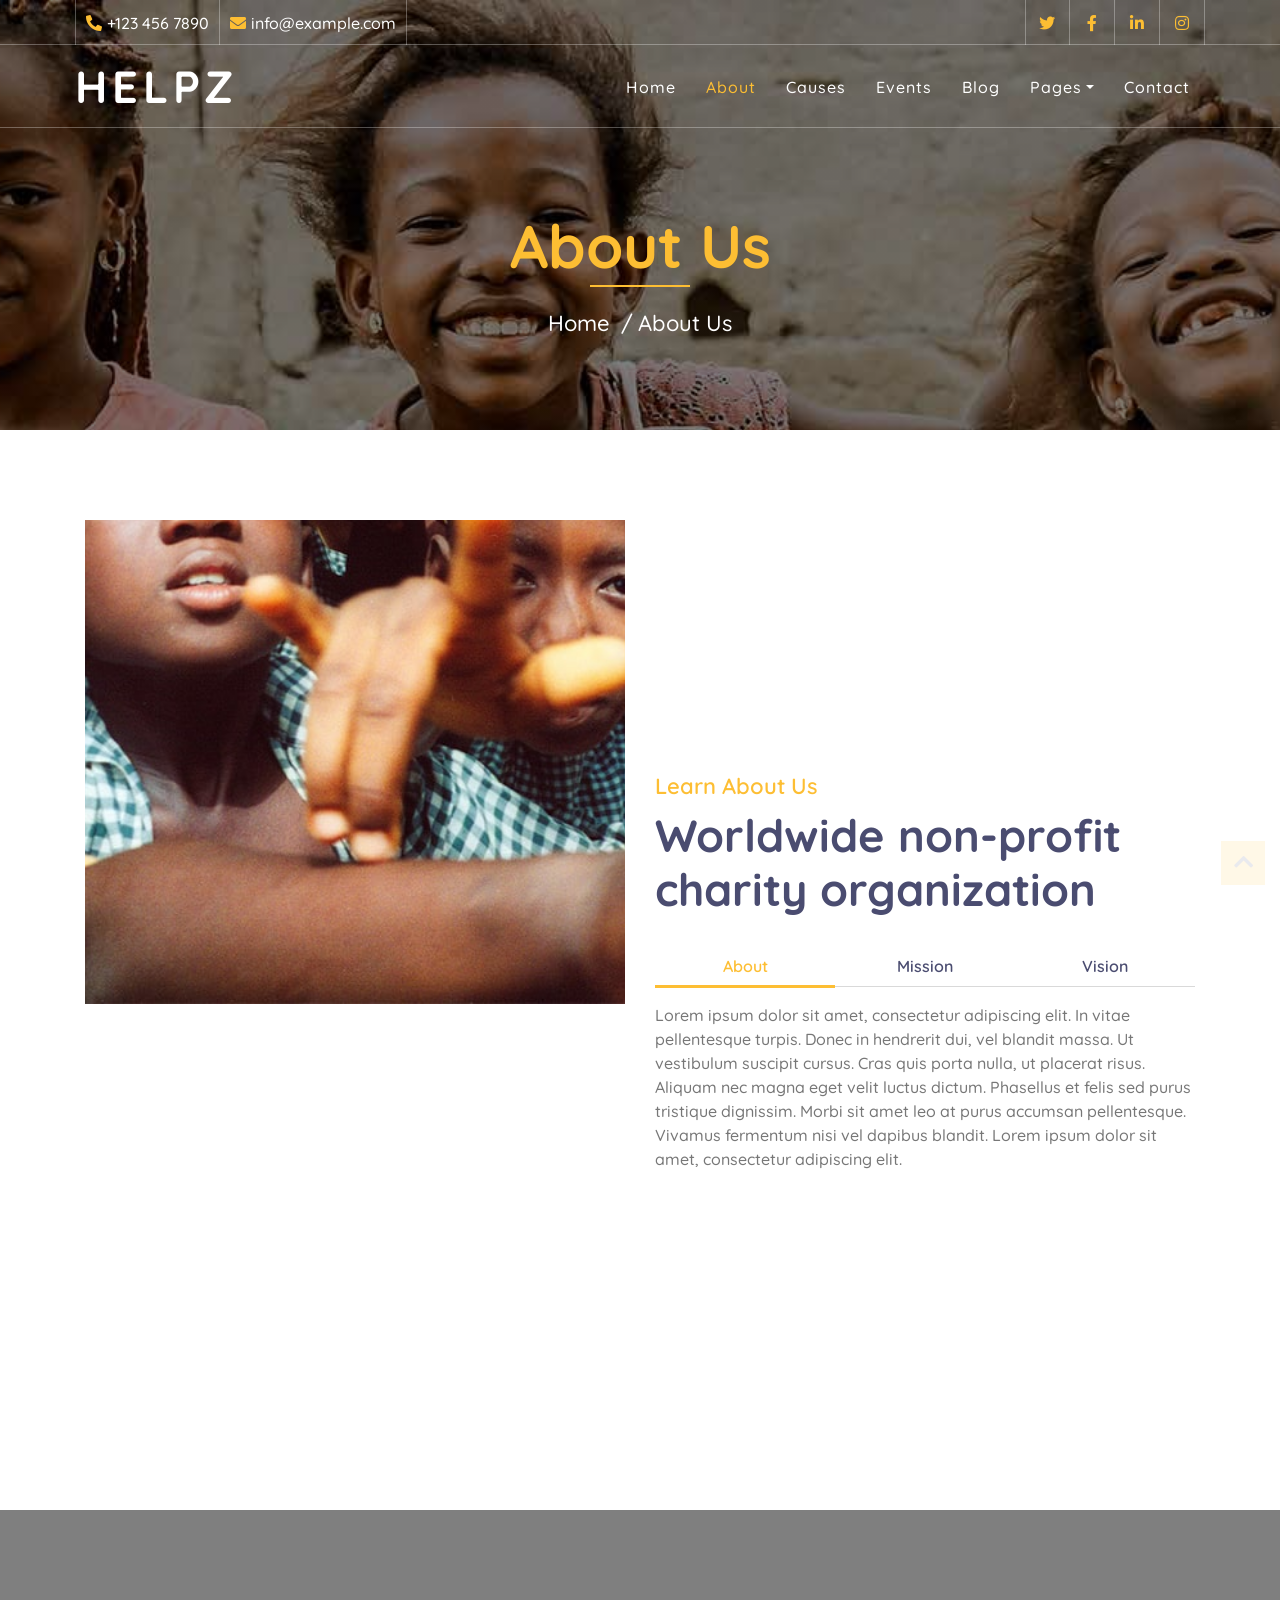
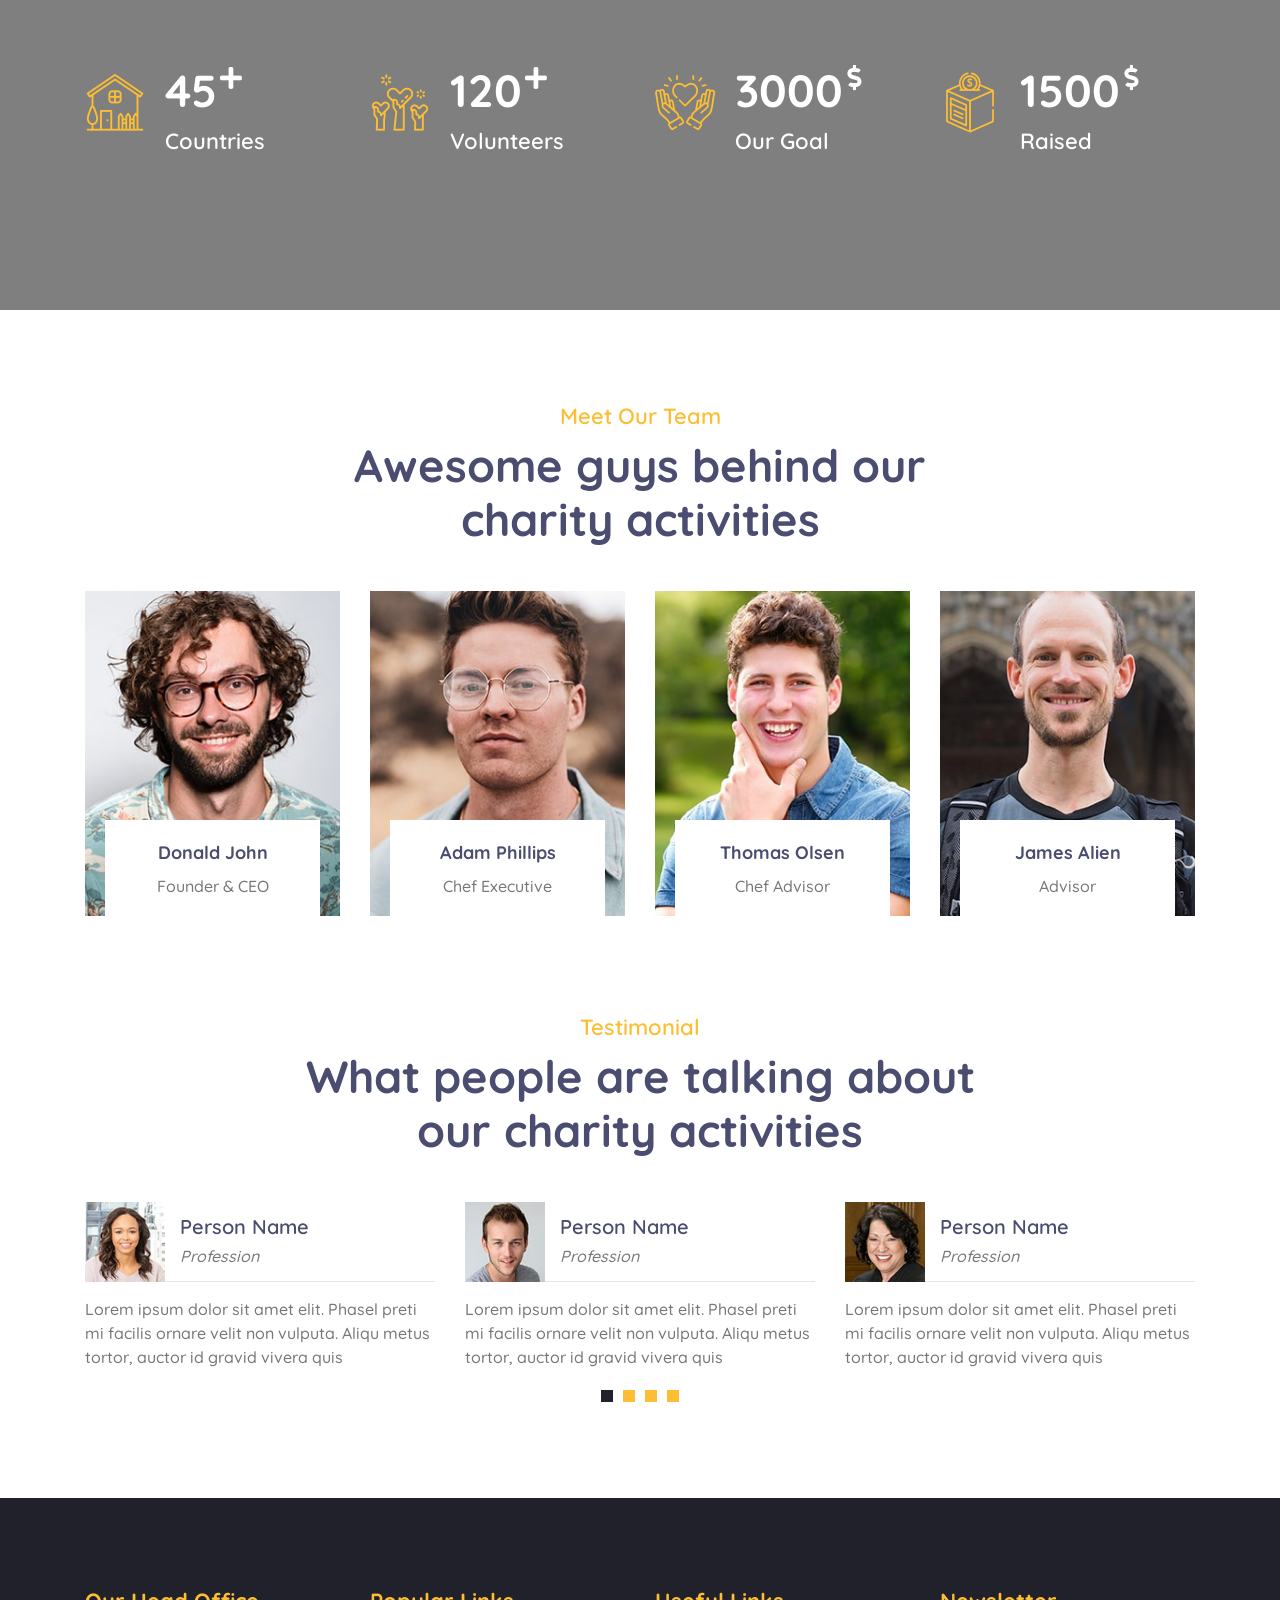
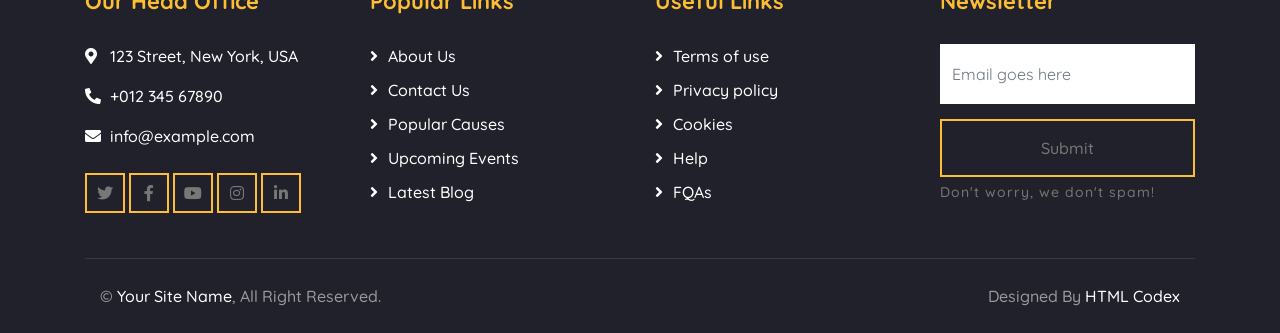
==== about.html @ 140942ee "Code Run" ====
<!DOCTYPE html>
<html lang="en">
    <head>
        <meta charset="utf-8">
        <title>HELPZ - Free Charity Website Template</title>
        <meta content="width=device-width, initial-scale=1.0" name="viewport">
        <meta content="Free Website Template" name="keywords">
        <meta content="Free Website Template" name="description">

        <!-- Favicon -->
        <link href="img/favicon.ico" rel="icon">

        <!-- Google Font -->
        <link href="https://fonts.googleapis.com/css2?family=Quicksand:wght@300;400;500;600;700&display=swap" rel="stylesheet">
        
        <!-- CSS Libraries -->
        <link href="https://stackpath.bootstrapcdn.com/bootstrap/4.4.1/css/bootstrap.min.css" rel="stylesheet">
        <link href="https://cdnjs.cloudflare.com/ajax/libs/font-awesome/5.10.0/css/all.min.css" rel="stylesheet">
        <link href="lib/flaticon/font/flaticon.css" rel="stylesheet">
        <link href="lib/animate/animate.min.css" rel="stylesheet">
        <link href="lib/owlcarousel/assets/owl.carousel.min.css" rel="stylesheet">

        <!-- Template Stylesheet -->
        <link href="css/style.css" rel="stylesheet">
    </head>

    <body>
        <!-- Top Bar Start -->
        <div class="top-bar d-none d-md-block">
            <div class="container-fluid">
                <div class="row">
                    <div class="col-md-8">
                        <div class="top-bar-left">
                            <div class="text">
                                <i class="fa fa-phone-alt"></i>
                                <p>+123 456 7890</p>
                            </div>
                            <div class="text">
                                <i class="fa fa-envelope"></i>
                                <p>info@example.com</p>
                            </div>
                        </div>
                    </div>
                    <div class="col-md-4">
                        <div class="top-bar-right">
                            <div class="social">
                                <a href=""><i class="fab fa-twitter"></i></a>
                                <a href=""><i class="fab fa-facebook-f"></i></a>
                                <a href=""><i class="fab fa-linkedin-in"></i></a>
                                <a href=""><i class="fab fa-instagram"></i></a>
                            </div>
                        </div>
                    </div>
                </div>
            </div>
        </div>
        <!-- Top Bar End -->

        <!-- Nav Bar Start -->
        <div class="navbar navbar-expand-lg bg-dark navbar-dark">
            <div class="container-fluid">
                <a href="index.html" class="navbar-brand">Helpz</a>
                <button type="button" class="navbar-toggler" data-toggle="collapse" data-target="#navbarCollapse">
                    <span class="navbar-toggler-icon"></span>
                </button>

                <div class="collapse navbar-collapse justify-content-between" id="navbarCollapse">
                    <div class="navbar-nav ml-auto">
                        <a href="index.html" class="nav-item nav-link">Home</a>
                        <a href="about.html" class="nav-item nav-link active">About</a>
                        <a href="causes.html" class="nav-item nav-link">Causes</a>
                        <a href="event.html" class="nav-item nav-link">Events</a>
                        <a href="blog.html" class="nav-item nav-link">Blog</a>
                        <div class="nav-item dropdown">
                            <a href="#" class="nav-link dropdown-toggle" data-toggle="dropdown">Pages</a>
                            <div class="dropdown-menu">
                                <a href="single.html" class="dropdown-item">Detail Page</a>
                                <a href="service.html" class="dropdown-item">What We Do</a>
                                <a href="team.html" class="dropdown-item">Meet The Team</a>
                                <a href="donate.html" class="dropdown-item">Donate Now</a>
                                <a href="volunteer.html" class="dropdown-item">Become A Volunteer</a>
                            </div>
                        </div>
                        <a href="contact.html" class="nav-item nav-link">Contact</a>
                    </div>
                </div>
            </div>
        </div>
        <!-- Nav Bar End -->
        
        
        <!-- Page Header Start -->
        <div class="page-header">
            <div class="container">
                <div class="row">
                    <div class="col-12">
                        <h2>About Us</h2>
                    </div>
                    <div class="col-12">
                        <a href="">Home</a>
                        <a href="">About Us</a>
                    </div>
                </div>
            </div>
        </div>
        <!-- Page Header End -->
        

        <!-- About Start -->
        <div class="about">
            <div class="container">
                <div class="row align-items-center">
                    <div class="col-lg-6">
                        <div class="about-img" data-parallax="scroll" data-image-src="img/about.jpg"></div>
                    </div>
                    <div class="col-lg-6">
                        <div class="section-header">
                            <p>Learn About Us</p>
                            <h2>Worldwide non-profit charity organization</h2>
                        </div>
                        <div class="about-tab">
                            <ul class="nav nav-pills nav-justified">
                                <li class="nav-item">
                                    <a class="nav-link active" data-toggle="pill" href="#tab-content-1">About</a>
                                </li>
                                <li class="nav-item">
                                    <a class="nav-link" data-toggle="pill" href="#tab-content-2">Mission</a>
                                </li>
                                <li class="nav-item">
                                    <a class="nav-link" data-toggle="pill" href="#tab-content-3">Vision</a>
                                </li>
                            </ul>

                            <div class="tab-content">
                                <div id="tab-content-1" class="container tab-pane active">
                                    Lorem ipsum dolor sit amet, consectetur adipiscing elit. In vitae pellentesque turpis. Donec in hendrerit dui, vel blandit massa. Ut vestibulum suscipit cursus. Cras quis porta nulla, ut placerat risus. Aliquam nec magna eget velit luctus dictum. Phasellus et felis sed purus tristique dignissim. Morbi sit amet leo at purus accumsan pellentesque. Vivamus fermentum nisi vel dapibus blandit. Lorem ipsum dolor sit amet, consectetur adipiscing elit.
                                </div>
                                <div id="tab-content-2" class="container tab-pane fade">
                                    Sed tincidunt, magna ut vehicula volutpat, turpis diam condimentum justo, posuere congue turpis massa in mi. Proin ornare at massa at fermentum. Nunc aliquet sed nisi iaculis ornare. Nam semper tortor eget est egestas, eu sagittis nunc sodales. Interdum et malesuada fames ac ante ipsum primis in faucibus. Praesent bibendum sapien sed purus molestie malesuada. Lorem ipsum dolor sit amet, consectetur adipiscing elit.
                                </div>
                                <div id="tab-content-3" class="container tab-pane fade">
                                    Aliquam dolor odio, mollis sed feugiat sit amet, feugiat ut sapien. Nunc eu dignissim lorem. Suspendisse at hendrerit enim. Interdum et malesuada fames ac ante ipsum primis in faucibus. Sed condimentum semper turpis vel facilisis. Nunc vel faucibus orci. Mauris ut mauris rhoncus, efficitur nisi at, venenatis quam. Praesent egestas pretium enim sit amet finibus. Curabitur at erat molestie, tincidunt lorem eget, consequat ligula.
                                </div>
                            </div>
                        </div>
                    </div>
                </div>
            </div>
        </div>
        <!-- About End -->
        
        
        <!-- Facts Start -->
        <div class="facts" data-parallax="scroll" data-image-src="img/facts.jpg">
            <div class="container">
                <div class="row">
                    <div class="col-lg-3 col-md-6">
                        <div class="facts-item">
                            <i class="flaticon-home"></i>
                            <div class="facts-text">
                                <h3 class="facts-plus" data-toggle="counter-up">150</h3>
                                <p>Countries</p>
                            </div>
                        </div>
                    </div>
                    <div class="col-lg-3 col-md-6">
                        <div class="facts-item">
                            <i class="flaticon-charity"></i>
                            <div class="facts-text">
                                <h3 class="facts-plus" data-toggle="counter-up">400</h3>
                                <p>Volunteers</p>
                            </div>
                        </div>
                    </div>
                    <div class="col-lg-3 col-md-6">
                        <div class="facts-item">
                            <i class="flaticon-kindness"></i>
                            <div class="facts-text">
                                <h3 class="facts-dollar" data-toggle="counter-up">10000</h3>
                                <p>Our Goal</p>
                            </div>
                        </div>
                    </div>
                    <div class="col-lg-3 col-md-6">
                        <div class="facts-item">
                            <i class="flaticon-donation"></i>
                            <div class="facts-text">
                                <h3 class="facts-dollar" data-toggle="counter-up">5000</h3>
                                <p>Raised</p>
                            </div>
                        </div>
                    </div>
                </div>
            </div>
        </div>
        <!-- Facts End -->


        <!-- Team Start -->
        <div class="team">
            <div class="container">
                <div class="section-header text-center">
                    <p>Meet Our Team</p>
                    <h2>Awesome guys behind our charity activities</h2>
                </div>
                <div class="row">
                    <div class="col-lg-3 col-md-6">
                        <div class="team-item">
                            <div class="team-img">
                                <img src="img/team-1.jpg" alt="Team Image">
                            </div>
                            <div class="team-text">
                                <h2>Donald John</h2>
                                <p>Founder & CEO</p>
                                <div class="team-social">
                                    <a href=""><i class="fab fa-twitter"></i></a>
                                    <a href=""><i class="fab fa-facebook-f"></i></a>
                                    <a href=""><i class="fab fa-linkedin-in"></i></a>
                                    <a href=""><i class="fab fa-instagram"></i></a>
                                </div>
                            </div>
                        </div>
                    </div>
                    <div class="col-lg-3 col-md-6">
                        <div class="team-item">
                            <div class="team-img">
                                <img src="img/team-2.jpg" alt="Team Image">
                            </div>
                            <div class="team-text">
                                <h2>Adam Phillips</h2>
                                <p>Chef Executive</p>
                                <div class="team-social">
                                    <a href=""><i class="fab fa-twitter"></i></a>
                                    <a href=""><i class="fab fa-facebook-f"></i></a>
                                    <a href=""><i class="fab fa-linkedin-in"></i></a>
                                    <a href=""><i class="fab fa-instagram"></i></a>
                                </div>
                            </div>
                        </div>
                    </div>
                    <div class="col-lg-3 col-md-6">
                        <div class="team-item">
                            <div class="team-img">
                                <img src="img/team-3.jpg" alt="Team Image">
                            </div>
                            <div class="team-text">
                                <h2>Thomas Olsen</h2>
                                <p>Chef Advisor</p>
                                <div class="team-social">
                                    <a href=""><i class="fab fa-twitter"></i></a>
                                    <a href=""><i class="fab fa-facebook-f"></i></a>
                                    <a href=""><i class="fab fa-linkedin-in"></i></a>
                                    <a href=""><i class="fab fa-instagram"></i></a>
                                </div>
                            </div>
                        </div>
                    </div>
                    <div class="col-lg-3 col-md-6">
                        <div class="team-item">
                            <div class="team-img">
                                <img src="img/team-4.jpg" alt="Team Image">
                            </div>
                            <div class="team-text">
                                <h2>James Alien</h2>
                                <p>Advisor</p>
                                <div class="team-social">
                                    <a href=""><i class="fab fa-twitter"></i></a>
                                    <a href=""><i class="fab fa-facebook-f"></i></a>
                                    <a href=""><i class="fab fa-linkedin-in"></i></a>
                                    <a href=""><i class="fab fa-instagram"></i></a>
                                </div>
                            </div>
                        </div>
                    </div>
                </div>
            </div>
        </div>
        <!-- Team End -->
        
        
        <!-- Testimonial Start -->
        <div class="testimonial">
            <div class="container">
                <div class="section-header text-center">
                    <p>Testimonial</p>
                    <h2>What people are talking about our charity activities</h2>
                </div>
                <div class="owl-carousel testimonials-carousel">
                    <div class="testimonial-item">
                        <div class="testimonial-profile">
                            <img src="img/testimonial-1.jpg" alt="Image">
                            <div class="testimonial-name">
                                <h3>Person Name</h3>
                                <p>Profession</p>
                            </div>
                        </div>
                        <div class="testimonial-text">
                            <p>
                                Lorem ipsum dolor sit amet elit. Phasel preti mi facilis ornare velit non vulputa. Aliqu metus tortor, auctor id gravid vivera quis
                            </p>
                        </div>
                    </div>
                    <div class="testimonial-item">
                        <div class="testimonial-profile">
                            <img src="img/testimonial-2.jpg" alt="Image">
                            <div class="testimonial-name">
                                <h3>Person Name</h3>
                                <p>Profession</p>
                            </div>
                        </div>
                        <div class="testimonial-text">
                            <p>
                                Lorem ipsum dolor sit amet elit. Phasel preti mi facilis ornare velit non vulputa. Aliqu metus tortor, auctor id gravid vivera quis
                            </p>
                        </div>
                    </div>
                    <div class="testimonial-item">
                        <div class="testimonial-profile">
                            <img src="img/testimonial-3.jpg" alt="Image">
                            <div class="testimonial-name">
                                <h3>Person Name</h3>
                                <p>Profession</p>
                            </div>
                        </div>
                        <div class="testimonial-text">
                            <p>
                                Lorem ipsum dolor sit amet elit. Phasel preti mi facilis ornare velit non vulputa. Aliqu metus tortor, auctor id gravid vivera quis
                            </p>
                        </div>
                    </div>
                    <div class="testimonial-item">
                        <div class="testimonial-profile">
                            <img src="img/testimonial-4.jpg" alt="Image">
                            <div class="testimonial-name">
                                <h3>Person Name</h3>
                                <p>Profession</p>
                            </div>
                        </div>
                        <div class="testimonial-text">
                            <p>
                                Lorem ipsum dolor sit amet elit. Phasel preti mi facilis ornare velit non vulputa. Aliqu metus tortor, auctor id gravid vivera quis
                            </p>
                        </div>
                    </div>
                </div>
            </div>
        </div>
        <!-- Testimonial End -->


        <!-- Footer Start -->
        <div class="footer">
            <div class="container">
                <div class="row">
                    <div class="col-lg-3 col-md-6">
                        <div class="footer-contact">
                            <h2>Our Head Office</h2>
                            <p><i class="fa fa-map-marker-alt"></i>123 Street, New York, USA</p>
                            <p><i class="fa fa-phone-alt"></i>+012 345 67890</p>
                            <p><i class="fa fa-envelope"></i>info@example.com</p>
                            <div class="footer-social">
                                <a class="btn btn-custom" href=""><i class="fab fa-twitter"></i></a>
                                <a class="btn btn-custom" href=""><i class="fab fa-facebook-f"></i></a>
                                <a class="btn btn-custom" href=""><i class="fab fa-youtube"></i></a>
                                <a class="btn btn-custom" href=""><i class="fab fa-instagram"></i></a>
                                <a class="btn btn-custom" href=""><i class="fab fa-linkedin-in"></i></a>
                            </div>
                        </div>
                    </div>
                    <div class="col-lg-3 col-md-6">
                        <div class="footer-link">
                            <h2>Popular Links</h2>
                            <a href="">About Us</a>
                            <a href="">Contact Us</a>
                            <a href="">Popular Causes</a>
                            <a href="">Upcoming Events</a>
                            <a href="">Latest Blog</a>
                        </div>
                    </div>
                    <div class="col-lg-3 col-md-6">
                        <div class="footer-link">
                            <h2>Useful Links</h2>
                            <a href="">Terms of use</a>
                            <a href="">Privacy policy</a>
                            <a href="">Cookies</a>
                            <a href="">Help</a>
                            <a href="">FQAs</a>
                        </div>
                    </div>
                    <div class="col-lg-3 col-md-6">
                        <div class="footer-newsletter">
                            <h2>Newsletter</h2>
                            <form>
                                <input class="form-control" placeholder="Email goes here">
                                <button class="btn btn-custom">Submit</button>
                                <label>Don't worry, we don't spam!</label>
                            </form>
                        </div>
                    </div>
                </div>
            </div>
            <div class="container copyright">
                <div class="row">
                    <div class="col-md-6">
                        <p>&copy; <a href="#">Your Site Name</a>, All Right Reserved.</p>
                    </div>
                    <div class="col-md-6">
                        <p>Designed By <a href="https://htmlcodex.com">HTML Codex</a></p>
                    </div>
                </div>
            </div>
        </div>
        <!-- Footer End -->

        <!-- Back to top button -->
        <a href="#" class="back-to-top"><i class="fa fa-chevron-up"></i></a>
        
        <!-- Pre Loader -->
        <div id="loader" class="show">
            <div class="loader"></div>
        </div>

        <!-- JavaScript Libraries -->
        <script src="https://code.jquery.com/jquery-3.4.1.min.js"></script>
        <script src="https://stackpath.bootstrapcdn.com/bootstrap/4.4.1/js/bootstrap.bundle.min.js"></script>
        <script src="lib/easing/easing.min.js"></script>
        <script src="lib/owlcarousel/owl.carousel.min.js"></script>
        <script src="lib/waypoints/waypoints.min.js"></script>
        <script src="lib/counterup/counterup.min.js"></script>
        <script src="lib/parallax/parallax.min.js"></script>
        
        <!-- Contact Javascript File -->
        <script src="mail/jqBootstrapValidation.min.js"></script>
        <script src="mail/contact.js"></script>

        <!-- Template Javascript -->
        <script src="js/main.js"></script>
    </body>
</html>
---- lib/flaticon/font/flaticon.css ----
/*
  	Flaticon icon font: Flaticon
  	Creation date: 30/09/2020 10:47
  	*/

@font-face {
  font-family: "Flaticon";
  src: url("./Flaticon.eot");
  src: url("./Flaticon.eot?#iefix") format("embedded-opentype"),
       url("./Flaticon.woff2") format("woff2"),
       url("./Flaticon.woff") format("woff"),
       url("./Flaticon.ttf") format("truetype"),
       url("./Flaticon.svg#Flaticon") format("svg");
  font-weight: normal;
  font-style: normal;
}

@media screen and (-webkit-min-device-pixel-ratio:0) {
  @font-face {
    font-family: "Flaticon";
    src: url("./Flaticon.svg#Flaticon") format("svg");
  }
}

[class^="flaticon-"]:before, [class*=" flaticon-"]:before,
[class^="flaticon-"]:after, [class*=" flaticon-"]:after {   
  font-family: Flaticon;
        font-size: 20px;
font-style: normal;
margin-left: 20px;
}

.flaticon-water:before { content: "\f100"; }
.flaticon-healthcare:before { content: "\f101"; }
.flaticon-diet:before { content: "\f102"; }
.flaticon-education:before { content: "\f103"; }
.flaticon-home:before { content: "\f104"; }
.flaticon-charity:before { content: "\f105"; }
.flaticon-social-care:before { content: "\f106"; }
.flaticon-kindness:before { content: "\f107"; }
.flaticon-donation:before { content: "\f108"; }
.flaticon-woman:before { content: "\f109"; }
---- css/style.css ----
/*******************************/
/********* General CSS *********/
/*******************************/
body {
    color: #777777;
    font-weight: 500;
    background: #ffffff;
    font-family: 'Quicksand', sans-serif;
}

h1,
h2, 
h3, 
h4,
h5, 
h6 {
    color: #4a4c70;
}

a {
    color: #4a4c70;
    transition: .3s;
}

a:hover,
a:active,
a:focus {
    color: #FDBE33;
    outline: none;
    text-decoration: none;
}

.btn.btn-custom {
    padding: 12px 20px;
    text-align: center; 
   font-size: 16px;
    font-weight: 500;
    color: #777777;
    border-radius: 0;
    border: 2px solid #FDBE33;
    box-shadow: inset 0 0 0 0 #FDBE33;
    transition: ease-out 0.3s;
    -webkit-transition: ease-out 0.3s;
    -moz-transition: ease-out 0.3s;
}

.btn.btn-custom:hover {
    color: #20212B;
    box-shadow: inset 0 0 0 30px #FDBE33;
}

.btn:focus,
.form-control:focus {
    box-shadow: none;
}

.container-fluid {
    max-width: 1366px;
}

[class^="flaticon-"]:before, [class*=" flaticon-"]:before,
[class^="flaticon-"]:after, [class*=" flaticon-"]:after {   
    font-size: inherit;
    margin-left: 0;
}


/**********************************/
/****** Loader & Back to Top ******/
/**********************************/
#loader {
    position: fixed;
    top: 0;
    right: 0;
    bottom: 0;
    left: 0;
    display: flex;
    align-items: center;
    justify-content: center;
    background: #ffffff;
    opacity: 0;
    visibility: hidden;
    -webkit-transition: opacity .3s ease-out, visibility 0s linear .3s;
    -o-transition: opacity .3s ease-out, visibility 0s linear .3s;
    transition: opacity .3s ease-out, visibility 0s linear .3s;
    z-index: 999;
}

#loader.show {
    -webkit-transition: opacity .6s ease-out, visibility 0s linear 0s;
    -o-transition: opacity .6s ease-out, visibility 0s linear 0s;
    transition: opacity .6s ease-out, visibility 0s linear 0s;
    visibility: visible;
    opacity: 1;
}

#loader .loader {
    position: relative;
    width: 45px;
    height: 45px;
    border: 5px solid #dddddd;
    border-top: 5px solid #FDBE33;
    border-radius: 50%;
    -webkit-animation: spin 2s linear infinite;
    animation: spin 2s linear infinite;
}

@-webkit-keyframes spin {
    0% { -webkit-transform: rotate(0deg); }
    100% { -webkit-transform: rotate(360deg); }
}

@keyframes spin {
    0% { transform: rotate(0deg); }
    100% { transform: rotate(360deg); }
}

.back-to-top {
    position: fixed;
    display: none;
    background: #FDBE33;
    width: 44px;
    height: 44px;
    text-align: center;
    line-height: 1;
    font-size: 22px;
    right: 15px;
    bottom: 15px;
    transition: background 0.5s;
    z-index: 9;
}

.back-to-top i {
    color: #4a4c70;
    padding-top: 10px;
}

.back-to-top:hover {
    background: #4a4c70;
}

.back-to-top:hover i {
    color: #FDBE33;
}


/**********************************/
/********** Top Bar CSS ***********/
/**********************************/
.top-bar {
    position: absolute;
    height: 45px;
    width: 100%;
    top: 0;
    left: 0;
    z-index: 3;
    border-bottom: 1px solid rgba(255, 255, 255, .3);
}

.top-bar .top-bar-left {
    display: flex;
    align-items: center;
    justify-content: flex-start;
}

.top-bar .top-bar-right {
    display: flex;
    align-items: center;
    justify-content: flex-end;
}

.top-bar .text {
    display: flex;
    align-items: center;
    justify-content: center;
    flex-direction: row;
    height: 45px;
    padding: 0 10px;
    text-align: center;
    border-left: 1px solid rgba(255, 255, 255, .3);
}

.top-bar .text:last-child {
    border-right: 1px solid rgba(255, 255, 255, .3);
}

.top-bar .text i {
    font-size: 16px;
    color: #FDBE33;
    margin-right: 5px;
}

.top-bar .text p {
    color: #ffffff;
    font-size: 16px;
    font-weight: 500;
    margin: 0;
}

.top-bar .social {
    display: flex;
    height: 45px;
    font-size: 0;
    justify-content: flex-end;
}

.top-bar .social a {
    display: flex;
    align-items: center;
    justify-content: center;
    width: 45px;
    height: 100%;
    font-size: 16px;
    color: #FDBE33;
    border-right: 1px solid rgba(255, 255, 255, .3);
}

.top-bar .social a:first-child {
    border-left: 1px solid rgba(255, 255, 255, .3);
}

.top-bar .social a:hover {
    color: #ffffff;
    background: #FDBE33;
}

@media (min-width: 992px) {
    .top-bar {
        padding: 0 60px;
    }
}


/**********************************/
/*********** Nav Bar CSS **********/
/**********************************/
.navbar {
    position: relative;
    transition: .5s;
    z-index: 999;
}

.navbar.nav-sticky {
    position: fixed;
    top: 0;
    width: 100%;
    box-shadow: 0 2px 5px rgba(0, 0, 0, .3);
    transition: .5s;
}

.navbar .navbar-brand {
    margin: 0;
    color: #ffffff;
    font-size: 45px;
    line-height: 0px;
    font-weight: 700;
    letter-spacing: 5px;
    text-transform: uppercase;
}

.navbar .navbar-brand img {
    max-width: 100%;
    max-height: 40px;
}

.navbar-dark .navbar-nav .nav-link,
.navbar-dark .navbar-nav .nav-link:focus,
.navbar-dark .navbar-nav .nav-link:hover,
.navbar-dark .navbar-nav .nav-link.active {
    padding: 10px 15px 8px 15px;
    color: #ffffff;
}

.navbar-dark .navbar-nav .nav-link:hover,
.navbar-dark .navbar-nav .nav-link.active {
    color: #FDBE33;
    transition: none;
}

.navbar .dropdown-menu {
    margin-top: 0;
    border: 0;
    border-radius: 0;
    background: #f8f9fa;
}

@media (min-width: 992px) {
    .navbar {
        position: absolute;
        width: 100%;
        top: 45px;
        padding: 20px 60px;
        background: transparent !important;
        border-bottom: 1px solid rgba(255, 255, 255, .3);
        z-index: 9;
    }
    
    .navbar.nav-sticky {
        padding: 10px 60px;
        background: #20212B !important;
        border-bottom: none;
    }
    
    .page .navbar {
        background: #20212B !important;
    }
    
    .navbar a.nav-link {
        padding: 8px 15px;
        font-size: 16px;
        letter-spacing: 1px;
    }
}

@media (max-width: 991.98px) {   
    .navbar {
        padding: 15px;
        background: #20212B !important;
    }
    
    .navbar a.nav-link {
        padding: 5px;
    }
    
    .navbar .dropdown-menu {
        box-shadow: none;
    }
}


/*******************************/
/********** Hero CSS ***********/
/*******************************/
.carousel {
    position: relative;
    width: 100%;
    min-height: 300px;
    background: #ffffff;
    margin-bottom: 45px;
}

.carousel .container-fluid {
    padding: 0;
}

.carousel .carousel-item {
    position: relative;
    width: 100%;
    min-height: 300px;
    display: flex;
    align-items: center;
    justify-content: center;
    flex-direction: column;
}

.carousel .carousel-img {
    position: relative;
    width: 100%;
    height: 100%;
    min-height: 300px;
    text-align: right;
    overflow: hidden;
}

.carousel .carousel-img::after {
    position: absolute;
    content: "";
    top: 0;
    right: 0;
    bottom: 0;
    left: 0;
    background: rgba(0, 0, 0, .5);
    z-index: 1;
}

.carousel .carousel-img img {
    width: 100%;
    height: 100%;
    object-fit: cover;
}

.carousel .carousel-text {
    position: absolute;
    max-width: 700px;
    display: flex;
    align-items: center;
    justify-content: center;
    flex-direction: column;
    z-index: 2;
}

.carousel .carousel-text h1 {
    text-align: center;
    color: #ffffff;
    font-size: 60px;
    font-weight: 700;
    margin-bottom: 20px;
}

.carousel .carousel-text p {
    color: #ffffff;
    text-align: center;
    font-size: 20px;
    margin-bottom: 25px;
}

.carousel .carousel-btn .btn.btn-custom {
    color: #ffffff;
}

.carousel .carousel-btn .btn.btn-custom:hover {
    color: #20212B;
}

.carousel .carousel-btn .btn:first-child {
    margin-right: 15px;
}

.carousel .owl-nav {
    position: absolute;
    width: 100%;
    height: 60px;
    top: calc(50% - 30px);
    left: 0;
    display: flex;
    justify-content: space-between;
    z-index: 9;
}

.carousel .owl-nav .owl-prev,
.carousel .owl-nav .owl-next {
    width: 60px;
    height: 60px;
    display: flex;
    align-items: center;
    justify-content: center;
    color: #FDBE33;
    background: rgba(256, 256, 256, .2);
    font-size: 22px;
    transition: .3s;
}

.carousel .owl-nav .owl-prev:hover,
.carousel .owl-nav .owl-next:hover {
    color: #ffffff;
    background: #FDBE33;
}

.carousel .owl-nav .owl-prev {
    margin-right: 2px;
}

.carousel .animated {
    -webkit-animation-duration: 1s;
    animation-duration: 1s;
}

#videoModal .modal-dialog {
    position: relative;
    max-width: 800px;
    margin: 60px auto 0 auto;
}

#videoModal .modal-body {
    position: relative;
    padding: 0px;
}

#videoModal .close {
    position: absolute;
    width: 30px;
    height: 30px;
    right: 0px;
    top: -30px;
    z-index: 999;
    font-size: 30px;
    font-weight: normal;
    color: #ffffff;
    background: #000000;
    opacity: 1;
}

@media (max-width: 991.98px) {
    .carousel .carousel-text h1 {
        font-size: 35px;
    }
    
    .carousel .carousel-text p {
        font-size: 16px;
    }
    
    .carousel .carousel-text .btn {
        padding: 12px 30px;
        font-size: 15px;
        letter-spacing: 0;
    }
}

@media (max-width: 767.98px) {
    .carousel .carousel-text h1 {
        font-size: 30px;
    }
    
    .carousel .carousel-text .btn {
        padding: 10px 25px;
        font-size: 15px;
        letter-spacing: 0;
    }
}

@media (max-width: 575.98px) {
    .carousel .carousel-text h1 {
        font-size: 25px;
    }
    
    .carousel .carousel-text .btn {
        padding: 8px 20px;
        font-size: 14px;
        letter-spacing: 0;
    }
}


/*******************************/
/******* Page Header CSS *******/
/*******************************/
.page-header {
    position: relative;
    margin-bottom: 45px;
    padding: 210px 0 90px 0;
    text-align: center;
    background: linear-gradient(rgba(0, 0, 0, .5), rgba(0, 0, 0, .5)), url(../img/page-header.jpg);
    background-attachment: fixed;
    background-position: center;
    background-repeat: no-repeat;
    background-size: cover;
}

.page-header h2 {
    position: relative;
    color: #FDBE33;
    font-size: 60px;
    font-weight: 700;
    margin-bottom: 20px;
    padding-bottom: 5px;
}

.page-header h2::after {
    position: absolute;
    content: "";
    width: 100px;
    height: 2px;
    left: calc(50% - 50px);
    bottom: 0;
    background: #FDBE33;
}

.page-header a {
    position: relative;
    padding: 0 12px;
    font-size: 22px;
    color: #ffffff;
}

.page-header a:hover {
    color: #FDBE33;
}

.page-header a::after {
    position: absolute;
    content: "/";
    width: 8px;
    height: 8px;
    top: -2px;
    right: -7px;
    text-align: center;
    color: #ffffff;
}

.page-header a:last-child::after {
    display: none;
}

@media (max-width: 991.98px) {
    .page-header {
        padding: 60px 0;
    }
    
    .page-header h2 {
        font-size: 45px;
    }
    
    .page-header a {
        font-size: 20px;
    }
}

@media (max-width: 767.98px) {
    .page-header {
        padding: 45px 0;
    }
    
    .page-header h2 {
        font-size: 35px;
    }
    
    .page-header a {
        font-size: 18px;
    }
}


/*******************************/
/******* Section Header ********/
/*******************************/
.section-header {
    position: relative;
    width: 100%;
    max-width: 700px;
    margin: 0 auto 45px auto;
}

.section-header p {
    margin-bottom: 5px;
    position: relative;
    font-size: 22px;
    font-weight: 600;
    text-transform: capitalize;
    color: #FDBE33;
}

.section-header h2 {
    margin: 0;
    font-size: 45px;
    font-weight: 700;
}

@media (max-width: 991.98px) {
    .section-header h2 {
        font-size: 45px;
    }
}

@media (max-width: 767.98px) {
    .section-header h2 {
        font-size: 40px;
    }
}

@media (max-width: 575.98px) {
    .section-header h2 {
        font-size: 35px;
    }
}


/*******************************/
/********** About CSS **********/
/*******************************/
.about {
    position: relative;
    width: 100%;
    padding: 45px 0;
}

.about .section-header {
    margin-bottom: 30px;
    margin-left: 0;
}

.about .about-img {
    width: 100%;
    height: 100vh;
}

.about .about-tab {
    width: 100%;
}

.about .about-tab .nav.nav-pills .nav-link {
    padding: 8px;
    font-weight: 600;
    background: none;
    border-radius: 0;
    border-bottom: 1px solid rgba(0, 0, 0, .15);
    transition: none;
}

.about .about-tab .nav.nav-pills .nav-link:hover,
.about .about-tab .nav.nav-pills .nav-link.active {
    color: #FDBE33;
    padding-bottom: 7px;
    border-bottom: 3px solid #FDBE33;
}

.about .about-tab .tab-content {
    padding: 15px 0 0 0;
    background: transparent;
}

.about .about-tab .tab-content .container {
    padding: 0;
}

@media (max-width: 991.98px) {
    .about .section-header {
        margin-top: 30px;
    }
}


/*******************************/
/********* Service CSS *********/
/*******************************/
.service {
    position: relative;
    width: 100%;
    padding: 45px 0 15px 0;
}

.service .service-item {
    position: relative;
    width: 100%;
    display: flex;
    justify-content: space-between;
    margin-bottom: 45px;
    transition: .3s;
}

.service .service-icon {
    position: relative;
    width: 60px;
}

.service .service-icon i {
    position: relative;
    display: block;
    color: #FDBE33;
    font-size: 60px;
    line-height: 60px;
    margin-top: 5px;
}

.service .service-text {
    position: relative;
    margin-left: 20px;
    padding-left: 20px;
}

.service .service-text::before {
    position: absolute;
    content: "";
    width: 1px;
    height: calc(100% - 10px);
    top: 5px;
    left: 0;
    background: rgba(0, 0, 0, .1);
}

.service .service-text::after {
    position: absolute;
    content: "";
    width: 3px;
    height: 40px;
    top: calc(50% - 20px);
    left: -1px;
    background: #FDBE33;
}

.service .service-text h3 {
    margin-bottom: 10px;
    font-size: 22px;
    font-weight: 700;
    letter-spacing: 1px;
}

.service .service-text p {
    margin: 0;
}


/*******************************/
/********* Donate CSS **********/
/*******************************/
.donate {
    position: relative;
    width: 100%;
    margin: 45px 0;
    background: rgba(0, 0, 0, .5);
}

.donate .donate-content {
    padding: 45px 0 15px 0;
}

.container .donate {
    margin: 90px 0;
}

.container .donate .donate-content {
    padding: 45px 30px 15px 30px;
}

.donate .donate-content .section-header {
    margin-bottom: 30px;
}

.donate .donate-content .section-header h2 {
    color: #ffffff;
}

.donate .donate-text p {
    color: #ffffff;
    font-size: 18px;
}

.donate .donate-form {
    padding: 90px 30px;
    background: #FDBE33;
}

.donate .donate-form .control-group {
    margin-bottom: 15px;
}

.donate .donate-form .form-control {
    height: 60px;
    color: #ffffff;
    padding: 0 15px;
    border-radius: 0;
    border: 1px solid #ffffff;
    background: transparent;
}

.donate .donate-form .form-control::placeholder {
    color: #ffffff;
    opacity: 1;
}

.donate .donate-form .form-control:-ms-input-placeholder,
.donate .donate-form .form-control::-ms-input-placeholder {
    color: #ffffff;
}

.donate .donate-form .btn-group {
    display: flex;
    justify-content: space-between;
    margin-bottom: 15px;
}

.donate .donate-form .btn.btn-custom {
    padding: 15px 0;
    width: 100%;
    height: 60px;
    color: #ffffff;
    border: 1px solid #ffffff;
    box-shadow: inset 0 0 0 0 #ffffff;
}

.donate .donate-form .btn.btn-custom:hover,
.donate .donate-form .btn.btn-custom.active {
    color: #FDBE33;
    border: 1px solid #ffffff;
    box-shadow: inset 0 0 0 30px #ffffff;
}



/*******************************/
/********** Causes CSS *********/
/*******************************/
.causes {
    position: relative;
    width: 100%;
    padding: 45px 0;
}

.causes .causes-carousel {
    width: calc(100% + 30px);
    margin-left: -15px;
    margin-right: -15px;
}

.causes .causes-item {
    margin: 0 15px;
    overflow: hidden;
    background: #f3f6ff;
}

.causes .causes-img {
    overflow: hidden;
}

.causes .causes-img img {
    width: 100%;
    transition: .3s;
}

.causes .causes-item:hover img {
    transform: scale(1.1);
}


.causes .causes-progress {
    width: 100%;
    margin-top: 32px;
    padding: 30px 30px 20px 30px;
}

.causes .progress {
    height: 10px;
    border-radius: 0;
    background: #dddddd;
    overflow: visible;
}

.causes .progress .progress-bar {
    position: relative;
    width: 0px;
    background: #FDBE33;
    overflow: visible;
    transition: 2s;
}

.causes .progress-bar span {
    position: absolute;
    top: -32px;
    right: 0;
    height: 23px;
    display: inline-block;
    padding: 2px 6px;
    background: #FDBE33;
    color: #20212B;
}

.causes .progress-bar span::after {
    position: absolute;
    content: "";
    width: 0;
    height: 0;
    top: 23px;
    left: calc(50% - 6px);
    border: 6px solid;
    border-color: #FDBE33 transparent transparent transparent;
}

.causes .progress-text {
    margin-top: 5px;
    display: flex;
    justify-content: space-between;
}

.causes .progress-text p {
    margin: 0;
}

.causes .causes-text {
    padding: 0 30px;
}

.causes .causes-text h3 {
    font-size: 22px;
    font-weight: 700;
}

.causes .causes-text p {
    margin: 0;
}

.causes .causes-btn {
    margin-top: 25px;
    display: flex;
    justify-content: space-between;
}

.causes .causes-btn .btn {
    padding: 10px 0;
    width: 50%;
}

.causes .causes-btn .btn:last-child {
    color: #20212B;
    background: #FDBE33;
}

.causes .causes-btn .btn:last-child:hover {
    color: #ffffff;
}



/*******************************/
/********** Facts CSS **********/
/*******************************/
.facts {
    position: relative;
    width: 100%;
    min-height: 400px;
    margin: 45px 0;
    display: flex;
    align-items: center;
    background: rgba(0, 0, 0, .5);
}

.facts .facts-item {
    display: flex;
    flex-direction: row;
    margin: 25px 0;
}

.facts .facts-item i {
    margin-top: 10px;
    font-size: 60px;
    line-height: 60px;
    color: #FDBE33;
}

.facts .facts-text {
    padding-left: 20px;
}

.facts .facts-text h3 {
    position: relative;
    display: inline-block;
    color: #ffffff;
    font-size: 45px;
    font-weight: 700;
}

.facts .facts-text h3::after {
    position: absolute;
    top: 0px;
    color: #ffffff;
    font-size: 25px;
    font-family: "Font Awesome 5 Free";
    font-weight: 900;
}

.facts .facts-text h3.facts-plus::after {
    content: "\f067";
    right: -25px;
}

.facts .facts-text h3.facts-dollar::after {
    content: "\f155";
    right: -18px;
}

.facts .facts-text p {
    color: #ffffff;
    font-size: 22px;
    font-weight: 600;
    margin: 0;
}


/*******************************/
/*********** Team CSS **********/
/*******************************/
.team {
    position: relative;
    width: 100%;
    padding: 45px 0 15px 0;
}

.team .team-item {
    position: relative;
    margin-bottom: 35px;
}

.team .team-img {
    position: relative;
    overflow: hidden;
}

.team .team-img img {
    width: 100%;
    transform: scale(1.1);
    margin-bottom: -15px;
    transition: .3s;
}

.team .team-item:hover img {
    margin: -15px 0 0 0;
}

.team .team-text {
    position: absolute;
    width: calc(100% - 40px);
    height: 96px;
    bottom: 0;
    left: 20px;
    padding: 22px 0;
    text-align: center;
    background: #ffffff;
    transition: .3s;
    overflow: hidden;
}

.team .team-text h2 {
    font-size: 18px;
    font-weight: 700;
    margin-bottom: 10px;
}

.team .team-text p {
    margin-bottom: 20px;
}

.team .team-social {
    position: relative;
    font-size: 0;
}

.team .team-social a {
    display: inline-block;
    width: 35px;
    height: 35px;
    margin: 0 3px;
    padding: 5px 0;
    text-align: center;
    font-size: 14px;
    color: #4a4c70;
    border: 2px solid #FDBE33;
    transition: .3s;
}

.team .team-social a:hover {
    color: #20212B;
    background: #FDBE33;
}

.team .team-item:hover .team-text {
    height: 160px;
}


/*******************************/
/******* Testimonial CSS *******/
/*******************************/
.testimonial {
    position: relative;
    width: 100%;
    padding: 45px 0;
}

.testimonial .testimonials-carousel {
    position: relative;
    width: calc(100% + 30px);
    margin: 0 -15px;
}

.testimonial .testimonial-item {
    position: relative;
    width: 100%;
    padding: 0 15px;
    display: flex;
    flex-direction: column;
    overflow: hidden;
}

.testimonial .testimonial-profile {
    display: flex;
    align-items: center;
    margin-bottom: 15px;
    border-bottom: 1px solid rgba(0, 0, 0, .1);
}

.testimonial .testimonial-profile img {
    width: 80px;
    margin-bottom: -1px;
}

.testimonial .testimonial-name {
    padding-left: 15px;
    width: calc(100% - 95px);
}

.testimonial .testimonial-name h3 {
    font-size: 20px;
    font-weight: 600;
    margin-bottom: 5px;
}

.testimonial .testimonial-name p {
    margin: 0;
    font-style: italic;
}

.testimonial .testimonial-text p {
    margin: 0;
}

.testimonial .owl-dots {
    margin-top: 15px;
    text-align: center;
}

.testimonial .owl-dot {
    display: inline-block;
    margin: 0 5px;
    width: 12px;
    height: 12px;
    border-radius: 0;
    background: #FDBE33;
}

.testimonial .owl-dot.active {
    background: #20212B;
}


/*******************************/
/******** Volunteer CSS ********/
/*******************************/
.volunteer {
    position: relative;
    width: 100%;
    margin: 45px 0;
    background: rgba(0, 0, 0, .5);
}

.volunteer .volunteer-content {
    padding: 30px 0 45px 0;
}

.container .volunteer {
    margin: 90px 0;
}

.container .volunteer .volunteer-content {
    padding: 45px 30px 15px 30px;
}

.volunteer .volunteer-content .section-header {
    margin-bottom: 30px;
}

.volunteer .volunteer-content .section-header h2 {
    color: #ffffff;
}

.volunteer .volunteer-text p {
    color: #ffffff;
    font-size: 18px;
}

.volunteer .volunteer-form {
    padding: 90px 30px;
    background: #FDBE33;
}

.volunteer .volunteer-form .control-group {
    margin-bottom: 15px;
}

.volunteer .volunteer-form .form-control {
    height: 60px;
    color: #ffffff;
    padding: 0 15px;
    border-radius: 0;
    border: 1px solid #ffffff;
    background: transparent;
}

.volunteer .volunteer-form textarea.form-control {
    height: 120px;
    padding: 15px;
}

.volunteer .volunteer-form .form-control::placeholder {
    color: #ffffff;
    opacity: 1;
}

.volunteer .volunteer-form .form-control:-ms-input-placeholder,
.volunteer .volunteer-form .form-control::-ms-input-placeholder {
    color: #ffffff;
}

.volunteer .volunteer-form .btn.btn-custom {
    padding: 15px 0;
    width: 100%;
    height: 60px;
    color: #ffffff;
    border: 1px solid #ffffff;
    box-shadow: inset 0 0 0 0 #ffffff;
}

.volunteer .volunteer-form .btn.btn-custom:hover {
    color: #FDBE33;
    border: 1px solid #ffffff;
    box-shadow: inset 0 0 0 30px #ffffff;
}


/*******************************/
/********** Event CSS **********/
/*******************************/
.event {
    position: relative;
    width: 100%;
    padding: 45px 0 15px 0;
}

.event .event-item {
    margin-bottom: 30px;
    background: #f3f6ff;
}

.event .event-item img {
    width: 100%;
}

.event .event-content {
    padding: 30px;
    display: flex;
}

.event .event-meta {
    margin-bottom: 15px;
    display: flex;
    flex-direction: column;
}

.event .event-meta p {
    position: relative;
    margin-bottom: 8px;
    padding-bottom: 8px;
    white-space: nowrap;
    border-bottom: 1px solid rgba(0, 0, 0, .15);
}

.event .event-meta p:last-child {
    border-bottom: none;
}

.event .event-meta i {
    color: #4a4c70;
    width: 25px;
}

.event .event-text {
    position: relative;
    margin-left: 20px;
    padding-left: 20px;
}

.event .event-text::before {
    position: absolute;
    content: "";
    width: 1px;
    height: calc(100% - 5px);
    top: 6px;
    left: 0;
    background: rgba(0, 0, 0, .15);
}

.event .event-text::after {
    position: absolute;
    content: "";
    width: 3px;
    height: 40px;
    top: calc(50% - 20px);
    left: -1px;
    background: #FDBE33;
}

.event .event-text h3 {
    font-size: 25px;
    font-weight: 700;
    margin-bottom: 10px;
}

.event .event-text p {
    margin: 0;
}

.event .btn.btn-custom {
    margin-top: 20px;
    padding: 8px 30px;
}

@media (max-width: 575.98px) {
    .event .event-content {
        flex-direction: column;
    }
    
    .event .event-meta {
        flex-direction: row;
    }
    
    .event .event-meta p {
        font-size: 14px;
        padding-right: 7px;
    }
    
    .event .event-meta p:last-child {
        border-bottom: 1px solid rgba(0, 0, 0, .15);
    }
    
    .event .event-meta i {
        width: 18px;
    }
    
    .event .event-text {
        margin: 0;
        padding: 0;
    }
    
    .event .event-text::before,
    .event .event-text::after {
        display: none;
    }
}



/*******************************/
/*********** Blog CSS **********/
/*******************************/
.blog {
    position: relative;
    width: 100%;
    padding: 45px 0 15px 0;
}

.blog .blog-item {
    margin-bottom: 30px;
    padding-bottom: 30px;
    background: #f3f6ff;
}

.blog .blog-img {
    width: 100%;
}

.blog .blog-img img {
    width: 100%;
}

.blog .blog-text {
    padding: 30px 30px 15px 30px;
}

.blog .blog-text h3 {
    font-size: 22px;
    font-weight: 700;
}

.blog .blog-text h3 a {
    color: #4a4c70;
}

.blog .blog-text h3 a:hover {
    color: #FDBE33;
}

.blog .blog-text p {
    margin: 0;
}

.blog .blog-meta {
    margin: 0 30px;
    padding-top: 15px;
    display: flex;
    border-top: 1px solid rgba(0, 0, 0, .15);
}

.blog .blog-meta p {
    margin: 0;
    color: #777777;
    padding: 0 30px;
    border-right: 1px solid rgba(0, 0, 0, .15);
}

.blog .blog-meta p:first-child {
    padding-left: 0;
}

.blog .blog-meta p:last-child {
    padding-right: 0;
    border: none;
}

.blog .blog-meta i {
    color: #4a4c70;
    margin-right: 8px
}

.blog .pagination {
    margin-bottom: 15px;
}

.blog .pagination .page-link {
    color: #4a4c70;
    border-radius: 0;
    border-color: #4a4c70;
}

.blog .pagination .page-link:hover,
.blog .pagination .page-item.active .page-link {
    color: #FDBE33;
    background: #4a4c70;
}

.blog .pagination .disabled .page-link {
    color: #999999;
}


/*******************************/
/********* Contact CSS *********/
/*******************************/
.contact {
    position: relative;
    width: 100%;
    padding: 45px 0;
}

.contact .contact-img {
    position: relative;
    width: 100%;
}

.contact .contact-img img {
    width: 100%;
    height: 440px;
    object-fit: cover;
}

.contact .contact-form {
    position: relative;
    width: 100%;
    max-width: 700px;
    margin: 0 auto;
    margin-top: -220px;
    padding: 30px;
    background: #f3f6ff;
}

@media (max-width: 991.98px) {
    .contact .contact-form {
        max-width: 600px;
    }
}

@media (max-width: 767.98px) {
    .contact .contact-form {
        max-width: 400px;
    }
}

@media (max-width: 575.98px) {
    .contact .contact-form {
        max-width: 300px;
    }
}

.contact .contact-form input {
    padding: 15px;
    background: none;
    border-radius: 0;
    border: 1px solid rgba(0, 0, 0, .1);
}

.contact .contact-form textarea {
    height: 150px;
    padding: 8px 15px;
    background: none;
    border-radius: 0;
    border: 1px solid rgba(0, 0, 0, .1);
}

.contact .contact-form .btn.btn-custom {
    width: 100%;
}

.contact .help-block ul {
    margin: 0;
    padding: 0;
    list-style-type: none;
}


/*******************************/
/******* Single Post CSS *******/
/*******************************/
.single {
    position: relative;
    padding: 45px 0;
}

.single .single-content {
    position: relative;
    margin-bottom: 30px;
    overflow: hidden;
}

.single .single-content img {
    margin-bottom: 20px;
    width: 100%;
}

.single .single-tags {
    margin: -5px -5px 41px -5px;
    font-size: 0;
}

.single .single-tags a {
    margin: 5px;
    display: inline-block;
    padding: 7px 15px;
    font-size: 14px;
    font-weight: 500;
    color: #4a4c70;
    border: 1px solid #4a4c70;
}

.single .single-tags a:hover {
    color: #ffffff;
    background: #FDBE33;
    border-color: #FDBE33;
}

.single .single-bio {
    margin-bottom: 45px;
    padding: 30px;
    background: #f3f6ff;
    display: flex;
}

.single .single-bio-img {
    width: 100%;
    max-width: 100px;
}

.single .single-bio-img img {
    width: 100%;
    border: 15px solid #ffffff;
}

.single .single-bio-text {
    padding-left: 30px;
}

.single .single-bio-text h3 {
    font-size: 20px;
    font-weight: 700;
}

.single .single-bio-text p {
    margin: 0;
}

.single .single-related {
    margin-bottom: 45px;
}

.single .single-related h2 {
    font-size: 30px;
    font-weight: 700;
    margin-bottom: 25px;
}

.single .related-slider {
    position: relative;
    margin: 0 -15px;
    width: calc(100% + 30px);
}

.single .related-slider .post-item {
    margin: 0 15px;
}

.single .post-item {
    display: flex;
    align-items: center;
    margin-bottom: 15px;
}

.single .post-item .post-img {
    width: 100%;
    max-width: 80px;
}

.single .post-item .post-img img {
    width: 100%;
}

.single .post-item .post-text {
    padding-left: 15px;
}

.single .post-item .post-text a {
    font-size: 16px;
    font-weight: 600;
}

.single .post-item .post-text a:hover {
    color: #FDBE33;
}

.single .post-item .post-meta {
    display: flex;
    margin-top: 8px;
}

.single .post-item .post-meta p {
    display: inline-block;
    margin: 0;
    padding: 0 3px;
    font-size: 14px;
    font-weight: 500;
    font-style: italic;
}

.single .post-item .post-meta p a {
    margin-left: 5px;
    color: #999999;
    font-size: 14px;
    font-weight: 500;
    font-style: normal;
}

.single .related-slider .owl-nav {
    position: absolute;
    width: 90px;
    top: -55px;
    right: 15px;
    display: flex;
}

.single .related-slider .owl-nav .owl-prev,
.single .related-slider .owl-nav .owl-next {
    margin-left: 15px;
    width: 30px;
    height: 30px;
    display: flex;
    align-items: center;
    justify-content: center;
    color: #4a4c70;
    background: #FDBE33;
    font-size: 16px;
    transition: .3s;
}

.single .related-slider .owl-nav .owl-prev:hover,
.single .related-slider .owl-nav .owl-next:hover {
    color: #FDBE33;
    background: #4a4c70;
}

.single .single-comment {
    position: relative;
    margin-bottom: 45px;
}

.single .single-comment h2 {
    font-size: 30px;
    font-weight: 700;
    margin-bottom: 25px;
}

.single .comment-list {
    list-style: none;
    padding: 0;
}

.single .comment-child {
    list-style: none;
}

.single .comment-body {
    display: flex;
    margin-bottom: 30px;
}

.single .comment-img {
    width: 60px;
}

.single .comment-img img {
    width: 100%;
    border-radius: 0;
}

.single .comment-text {
    padding-left: 15px;
    width: calc(100% - 60px);
}

.single .comment-text h3 {
    font-size: 20px;
    font-weight: 600;
    margin-bottom: 3px;
}

.single .comment-text span {
    display: block;
    font-size: 14px;
    font-weight: 500;
    margin-bottom: 5px;
}

.single .comment-text .btn {
    padding: 3px 10px;
    font-size: 14px;
    font-weight: 500;
    color: #4a4c70;
    background: #dddddd;
    border-radius: 0;
}

.single .comment-text .btn:hover {
    background: #FDBE33;
}

.single .comment-form {
    position: relative;
}

.single .comment-form h2 {
    font-size: 30px;
    font-weight: 700;
    margin-bottom: 25px;
}

.single .comment-form form {
    padding: 30px;
    background: #f3f6ff;
}

.single .comment-form form .form-group:last-child {
    margin: 0;
}

.single .comment-form input,
.single .comment-form textarea {
    border-radius: 0;
}

.single .comment-form input:focus,
.single .comment-form textarea:focus {
    border-color: #FDBE33;
}


/**********************************/
/*********** Sidebar CSS **********/
/**********************************/
.sidebar {
    position: relative;
    width: 100%;
}

@media(max-width: 991.98px) {
    .sidebar {
        margin-top: 45px;
    }
}

.sidebar .sidebar-widget {
    position: relative;
    margin-bottom: 45px;
}

.sidebar .sidebar-widget .widget-title {
    position: relative;
    margin-bottom: 30px;
    padding-bottom: 5px;
    font-size: 25px;
    font-weight: 700;
}

.sidebar .sidebar-widget .widget-title::after {
    position: absolute;
    content: "";
    width: 60px;
    height: 2px;
    bottom: 0;
    left: 0;
    background: #FDBE33;
}

.sidebar .sidebar-widget .search-widget {
    position: relative;
}

.sidebar .search-widget input {
    height: 50px;
    border: 1px solid #dddddd;
    border-radius: 0;
}

.sidebar .search-widget input:focus {
    box-shadow: none;
    border-color: #FDBE33;
}

.sidebar .search-widget .btn {
    position: absolute;
    top: 6px;
    right: 15px;
    height: 40px;
    padding: 0;
    font-size: 25px;
    color: #FDBE33;
    background: none;
    border-radius: 0;
    border: none;
    transition: .3s;
}

.sidebar .search-widget .btn:hover {
    color: #4a4c70;
}

.sidebar .sidebar-widget .recent-post {
    position: relative;
}

.sidebar .sidebar-widget .tab-post {
    position: relative;
}

.sidebar .tab-post .nav.nav-pills .nav-link {
    color: #4a4c70;
    background: #FDBE33;
    border-radius: 0;
}

.sidebar .tab-post .nav.nav-pills .nav-link:hover,
.sidebar .tab-post .nav.nav-pills .nav-link.active {
    color: #FDBE33;
    background: #4a4c70;
}

.sidebar .tab-post .tab-content {
    padding: 15px 0 0 0;
    background: transparent;
}

.sidebar .tab-post .tab-content .container {
    padding: 0;
}

.sidebar .sidebar-widget .category-widget {
    position: relative;
}

.sidebar .category-widget ul {
    margin: 0;
    padding: 0;
    list-style: none;
}

.sidebar .category-widget ul li {
    margin: 0 0 12px 22px; 
}

.sidebar .category-widget ul li:last-child {
    margin-bottom: 0; 
}

.sidebar .category-widget ul li a {
    display: inline-block;
    line-height: 23px;
}

.sidebar .category-widget ul li::before {
    position: absolute;
    content: '\f105';
    font-family: 'Font Awesome 5 Free';
    font-weight: 900;
    color: #FDBE33;
    left: 1px;
}

.sidebar .category-widget ul li span {
    display: inline-block;
    float: right;
}

.sidebar .sidebar-widget .tag-widget {
    position: relative;
    margin: -5px -5px;
}

.single .tag-widget a {
    margin: 5px;
    display: inline-block;
    padding: 7px 15px;
    font-size: 14px;
    font-weight: 500;
    color: #4a4c70;
    border: 1px solid #4a4c70;
    border-radius: 0;
}

.single .tag-widget a:hover {
    color: #ffffff;
    background: #FDBE33;
    border-color: #FDBE33;
}

.sidebar .image-widget {
    display: block;
    width: 100%;
    overflow: hidden;
}

.sidebar .image-widget img {
    max-width: 100%;
    transition: .3s;
}

.sidebar .image-widget img:hover {
    transform: scale(1.1);
}


/*******************************/
/********* Footer CSS **********/
/*******************************/
.footer {
    position: relative;
    margin-top: 45px;
    padding-top: 90px;
    background: #20212B;
}

.footer .footer-contact,
.footer .footer-link,
.footer .footer-newsletter {
    position: relative;
    margin-bottom: 45px;
    color: #ffffff;
}

.footer .footer-contact h2,
.footer .footer-link h2,
.footer .footer-newsletter h2 {
    margin-bottom: 30px;
    font-size: 22px;
    font-weight: 700;
    color: #FDBE33;
}

.footer .footer-link a {
    display: block;
    margin-bottom: 10px;
    color: #ffffff;
    transition: .3s;
}

.footer .footer-link a::before {
    position: relative;
    content: "\f105";
    font-family: "Font Awesome 5 Free";
    font-weight: 900;
    margin-right: 10px;
}

.footer .footer-link a:hover {
    color: #FDBE33;
    letter-spacing: 1px;
}

.footer .footer-contact p i {
    width: 25px;
}

.footer .footer-social {
    position: relative;
    margin-top: 20px;
}

.footer .footer-social a {
    width: 40px;
    height: 40px;
    padding: 6px 0;
}

.footer .footer-social a {
    margin-top: 5px;
}

.footer .footer-newsletter form {
    position: relative;
    width: 100%;
}

.footer .footer-newsletter input {
    margin-bottom: 15px;
    height: 60px;
    border: none;
    border-radius: 0;
}

.footer .footer-newsletter label {
    margin-top: 5px;
    color: #777777;
    font-size: 14px;
    letter-spacing: 1px;
}

.footer .footer-newsletter .btn.btn-custom {
    width: 100%;
    padding: 15px 0;
}

.footer .copyright {
    padding: 0 30px;
}

.footer .copyright .row {
    padding-top: 25px;
    padding-bottom: 25px;
    border-top: 1px solid rgba(256, 256, 256, .1);
}

.footer .copyright p {
    margin: 0;
    color: #999999;
}

.footer .copyright .col-md-6:last-child p {
    text-align: right;
}

.footer .copyright p a {
    color: #ffffff;
}

.footer .copyright p a:hover {
    color: #FDBE33;
}

@media (max-width: 767.98px) {
    .footer .copyright p,
    .footer .copyright .col-md-6:last-child p {
        margin: 5px 0;
        text-align: center;
    }
}
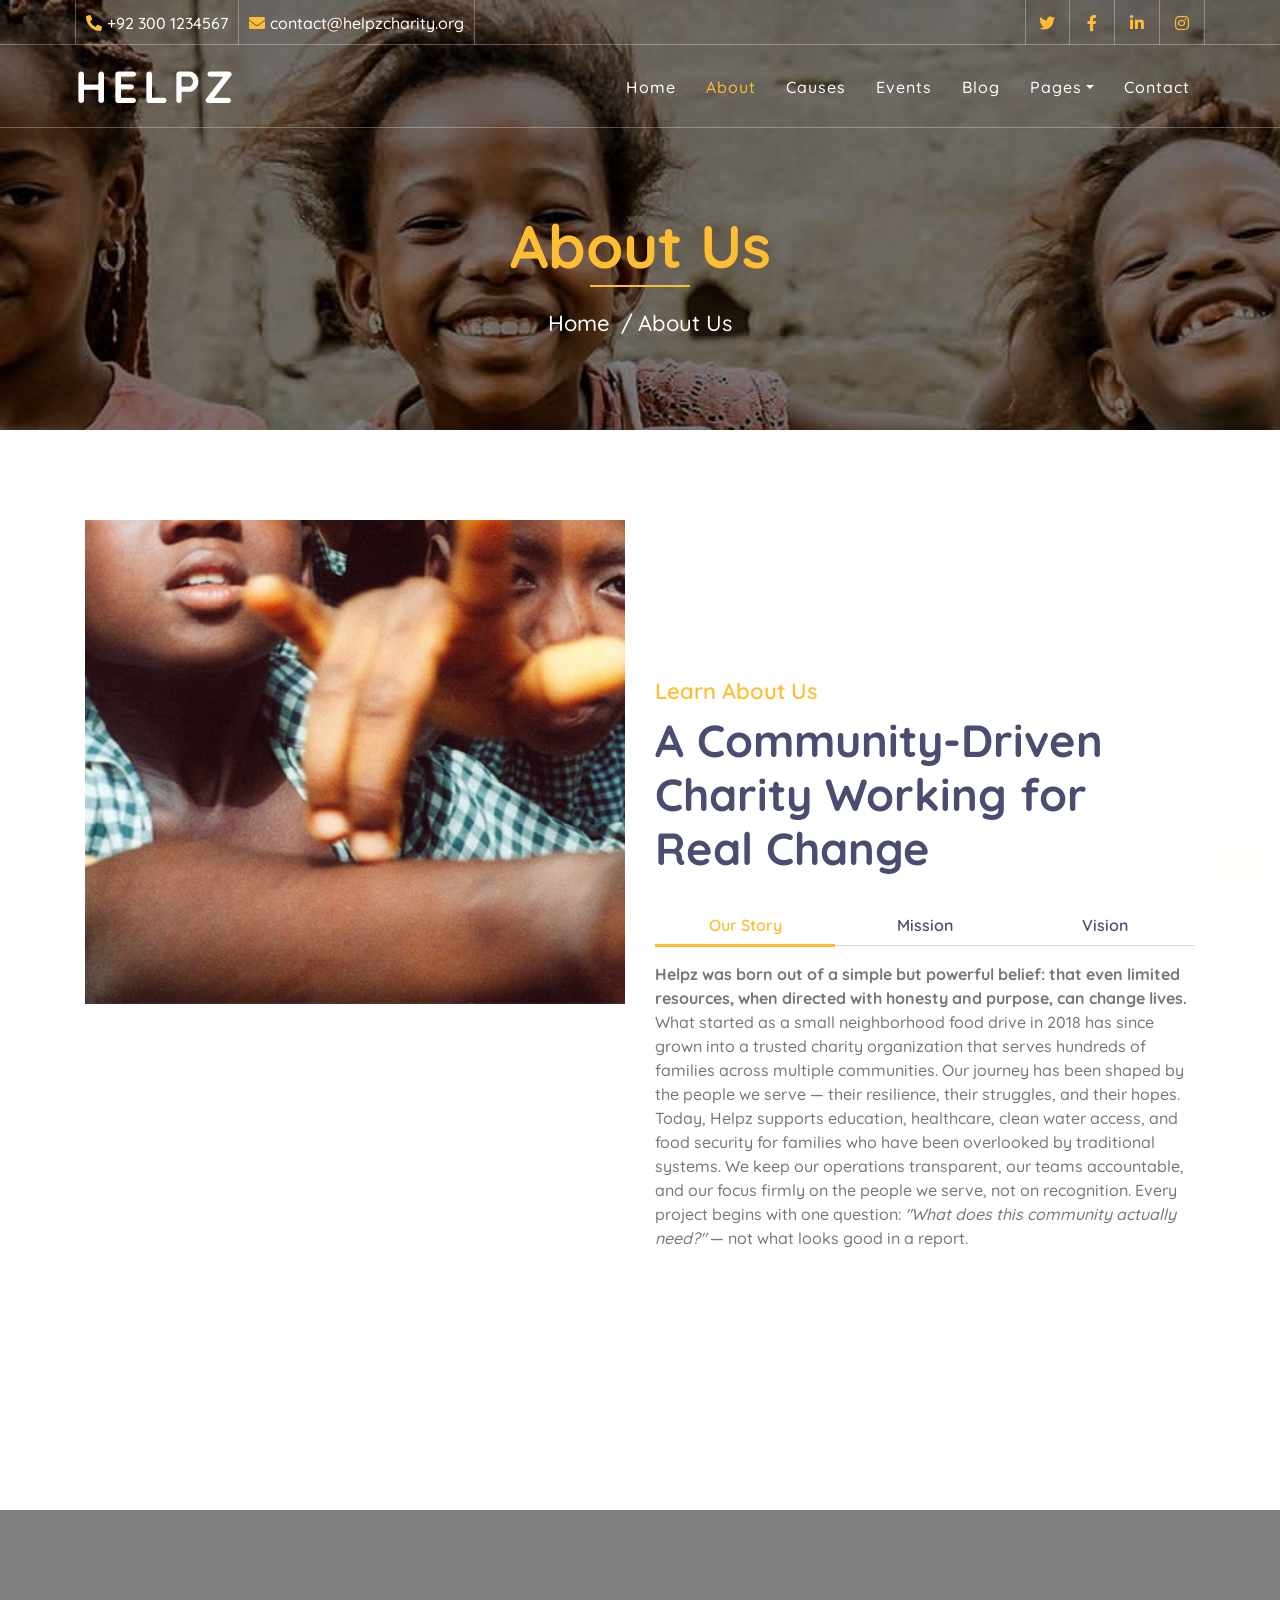
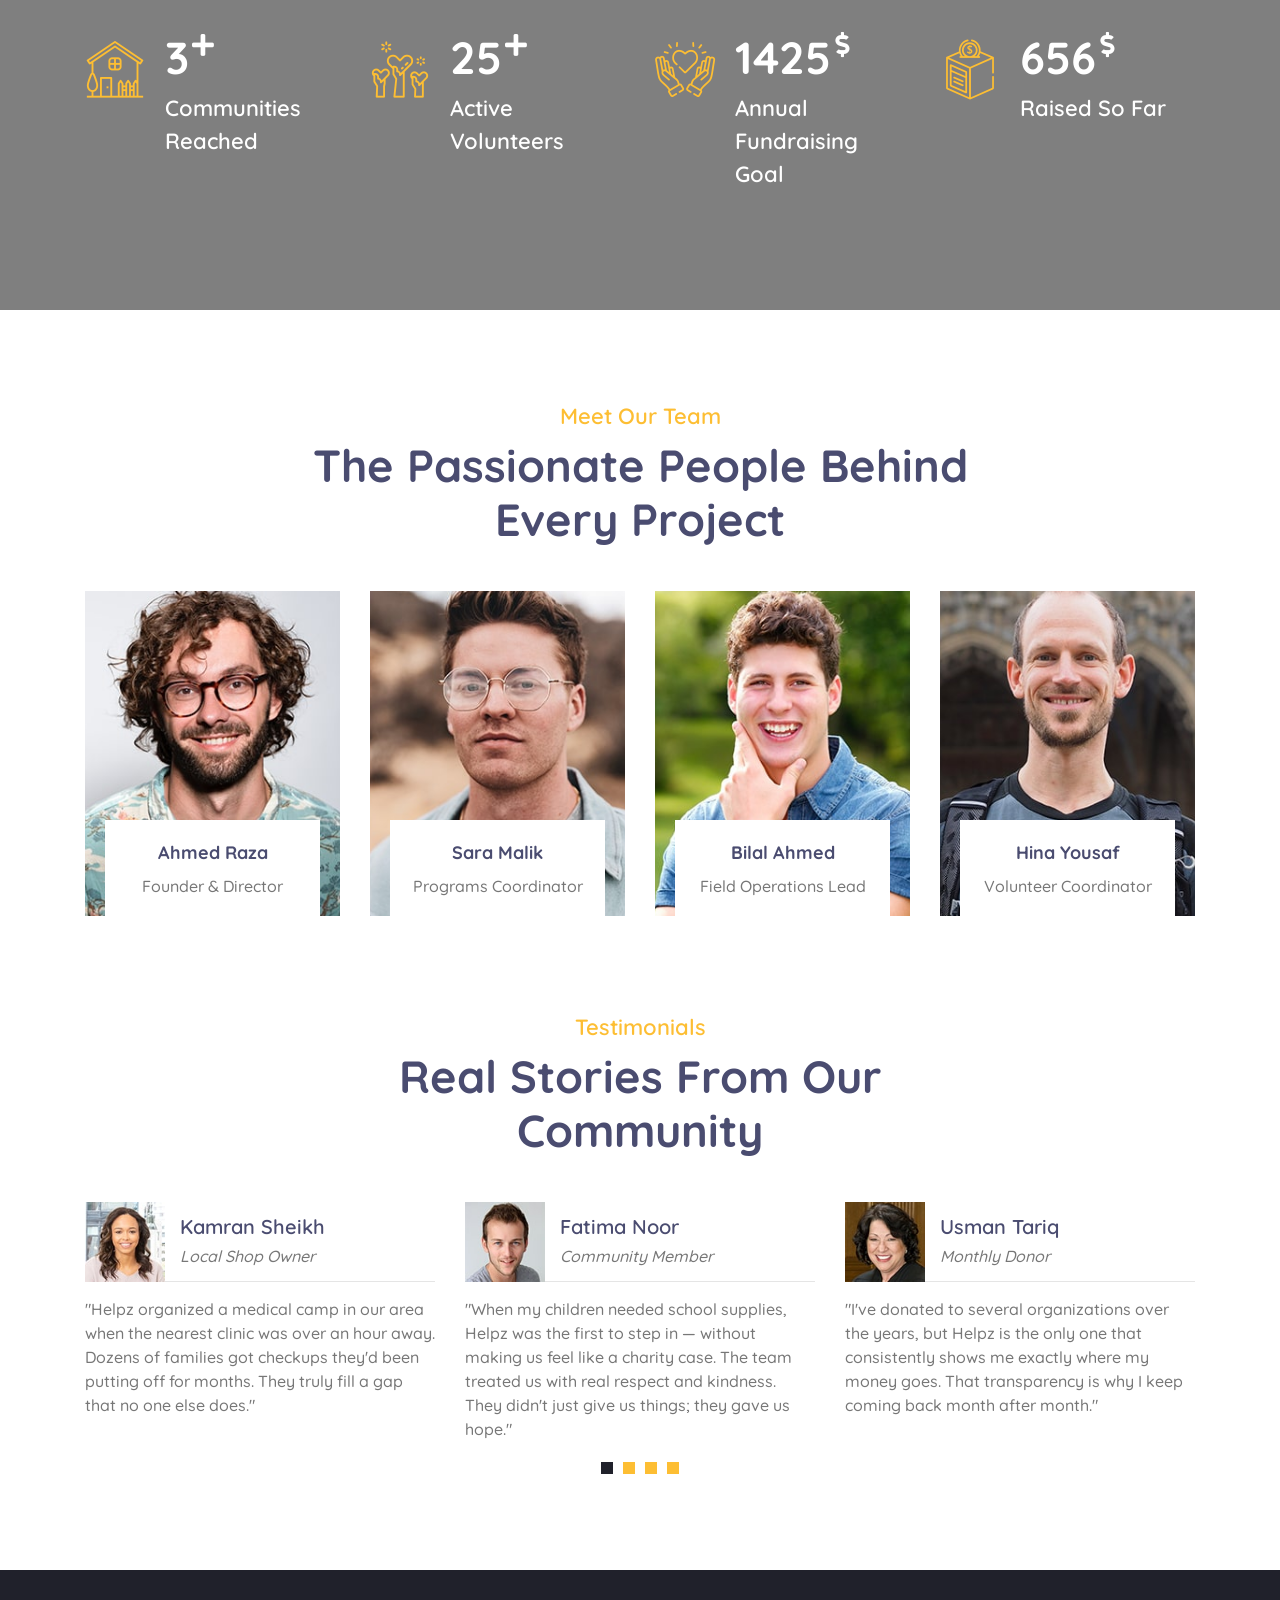
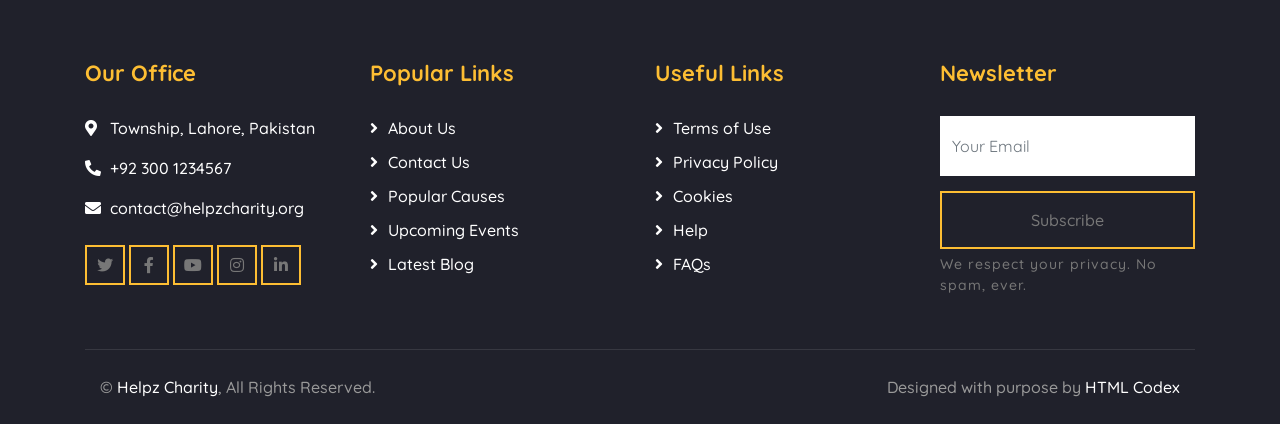
==== commit 58eee954: "Website Fix" ====
--- a/about.html
+++ b/about.html
@@ -1,439 +1,418 @@
 <!DOCTYPE html>
 <html lang="en">
-    <head>
-        <meta charset="utf-8">
-        <title>HELPZ - Free Charity Website Template</title>
-        <meta content="width=device-width, initial-scale=1.0" name="viewport">
-        <meta content="Free Website Template" name="keywords">
-        <meta content="Free Website Template" name="description">
-
-        <!-- Favicon -->
-        <link href="img/favicon.ico" rel="icon">
-
-        <!-- Google Font -->
-        <link href="https://fonts.googleapis.com/css2?family=Quicksand:wght@300;400;500;600;700&display=swap" rel="stylesheet">
-        
-        <!-- CSS Libraries -->
-        <link href="https://stackpath.bootstrapcdn.com/bootstrap/4.4.1/css/bootstrap.min.css" rel="stylesheet">
-        <link href="https://cdnjs.cloudflare.com/ajax/libs/font-awesome/5.10.0/css/all.min.css" rel="stylesheet">
-        <link href="lib/flaticon/font/flaticon.css" rel="stylesheet">
-        <link href="lib/animate/animate.min.css" rel="stylesheet">
-        <link href="lib/owlcarousel/assets/owl.carousel.min.css" rel="stylesheet">
-
-        <!-- Template Stylesheet -->
-        <link href="css/style.css" rel="stylesheet">
-    </head>
-
-    <body>
-        <!-- Top Bar Start -->
-        <div class="top-bar d-none d-md-block">
-            <div class="container-fluid">
-                <div class="row">
-                    <div class="col-md-8">
-                        <div class="top-bar-left">
-                            <div class="text">
-                                <i class="fa fa-phone-alt"></i>
-                                <p>+123 456 7890</p>
-                            </div>
-                            <div class="text">
-                                <i class="fa fa-envelope"></i>
-                                <p>info@example.com</p>
-                            </div>
-                        </div>
-                    </div>
-                    <div class="col-md-4">
-                        <div class="top-bar-right">
-                            <div class="social">
-                                <a href=""><i class="fab fa-twitter"></i></a>
-                                <a href=""><i class="fab fa-facebook-f"></i></a>
-                                <a href=""><i class="fab fa-linkedin-in"></i></a>
-                                <a href=""><i class="fab fa-instagram"></i></a>
-                            </div>
-                        </div>
-                    </div>
-                </div>
-            </div>
-        </div>
-        <!-- Top Bar End -->
-
-        <!-- Nav Bar Start -->
-        <div class="navbar navbar-expand-lg bg-dark navbar-dark">
-            <div class="container-fluid">
-                <a href="index.html" class="navbar-brand">Helpz</a>
-                <button type="button" class="navbar-toggler" data-toggle="collapse" data-target="#navbarCollapse">
-                    <span class="navbar-toggler-icon"></span>
-                </button>
-
-                <div class="collapse navbar-collapse justify-content-between" id="navbarCollapse">
-                    <div class="navbar-nav ml-auto">
-                        <a href="index.html" class="nav-item nav-link">Home</a>
-                        <a href="about.html" class="nav-item nav-link active">About</a>
-                        <a href="causes.html" class="nav-item nav-link">Causes</a>
-                        <a href="event.html" class="nav-item nav-link">Events</a>
-                        <a href="blog.html" class="nav-item nav-link">Blog</a>
-                        <div class="nav-item dropdown">
-                            <a href="#" class="nav-link dropdown-toggle" data-toggle="dropdown">Pages</a>
-                            <div class="dropdown-menu">
-                                <a href="single.html" class="dropdown-item">Detail Page</a>
-                                <a href="service.html" class="dropdown-item">What We Do</a>
-                                <a href="team.html" class="dropdown-item">Meet The Team</a>
-                                <a href="donate.html" class="dropdown-item">Donate Now</a>
-                                <a href="volunteer.html" class="dropdown-item">Become A Volunteer</a>
-                            </div>
-                        </div>
-                        <a href="contact.html" class="nav-item nav-link">Contact</a>
-                    </div>
-                </div>
-            </div>
-        </div>
-        <!-- Nav Bar End -->
-        
-        
-        <!-- Page Header Start -->
-        <div class="page-header">
-            <div class="container">
-                <div class="row">
-                    <div class="col-12">
-                        <h2>About Us</h2>
-                    </div>
-                    <div class="col-12">
-                        <a href="">Home</a>
-                        <a href="">About Us</a>
-                    </div>
-                </div>
-            </div>
-        </div>
-        <!-- Page Header End -->
-        
-
-        <!-- About Start -->
-        <div class="about">
-            <div class="container">
-                <div class="row align-items-center">
-                    <div class="col-lg-6">
-                        <div class="about-img" data-parallax="scroll" data-image-src="img/about.jpg"></div>
-                    </div>
-                    <div class="col-lg-6">
-                        <div class="section-header">
-                            <p>Learn About Us</p>
-                            <h2>Worldwide non-profit charity organization</h2>
-                        </div>
-                        <div class="about-tab">
-                            <ul class="nav nav-pills nav-justified">
-                                <li class="nav-item">
-                                    <a class="nav-link active" data-toggle="pill" href="#tab-content-1">About</a>
-                                </li>
-                                <li class="nav-item">
-                                    <a class="nav-link" data-toggle="pill" href="#tab-content-2">Mission</a>
-                                </li>
-                                <li class="nav-item">
-                                    <a class="nav-link" data-toggle="pill" href="#tab-content-3">Vision</a>
-                                </li>
-                            </ul>
-
-                            <div class="tab-content">
-                                <div id="tab-content-1" class="container tab-pane active">
-                                    Lorem ipsum dolor sit amet, consectetur adipiscing elit. In vitae pellentesque turpis. Donec in hendrerit dui, vel blandit massa. Ut vestibulum suscipit cursus. Cras quis porta nulla, ut placerat risus. Aliquam nec magna eget velit luctus dictum. Phasellus et felis sed purus tristique dignissim. Morbi sit amet leo at purus accumsan pellentesque. Vivamus fermentum nisi vel dapibus blandit. Lorem ipsum dolor sit amet, consectetur adipiscing elit.
-                                </div>
-                                <div id="tab-content-2" class="container tab-pane fade">
-                                    Sed tincidunt, magna ut vehicula volutpat, turpis diam condimentum justo, posuere congue turpis massa in mi. Proin ornare at massa at fermentum. Nunc aliquet sed nisi iaculis ornare. Nam semper tortor eget est egestas, eu sagittis nunc sodales. Interdum et malesuada fames ac ante ipsum primis in faucibus. Praesent bibendum sapien sed purus molestie malesuada. Lorem ipsum dolor sit amet, consectetur adipiscing elit.
-                                </div>
-                                <div id="tab-content-3" class="container tab-pane fade">
-                                    Aliquam dolor odio, mollis sed feugiat sit amet, feugiat ut sapien. Nunc eu dignissim lorem. Suspendisse at hendrerit enim. Interdum et malesuada fames ac ante ipsum primis in faucibus. Sed condimentum semper turpis vel facilisis. Nunc vel faucibus orci. Mauris ut mauris rhoncus, efficitur nisi at, venenatis quam. Praesent egestas pretium enim sit amet finibus. Curabitur at erat molestie, tincidunt lorem eget, consequat ligula.
-                                </div>
-                            </div>
-                        </div>
-                    </div>
-                </div>
-            </div>
-        </div>
-        <!-- About End -->
-        
-        
-        <!-- Facts Start -->
-        <div class="facts" data-parallax="scroll" data-image-src="img/facts.jpg">
-            <div class="container">
-                <div class="row">
-                    <div class="col-lg-3 col-md-6">
-                        <div class="facts-item">
-                            <i class="flaticon-home"></i>
-                            <div class="facts-text">
-                                <h3 class="facts-plus" data-toggle="counter-up">150</h3>
-                                <p>Countries</p>
-                            </div>
-                        </div>
-                    </div>
-                    <div class="col-lg-3 col-md-6">
-                        <div class="facts-item">
-                            <i class="flaticon-charity"></i>
-                            <div class="facts-text">
-                                <h3 class="facts-plus" data-toggle="counter-up">400</h3>
-                                <p>Volunteers</p>
-                            </div>
-                        </div>
-                    </div>
-                    <div class="col-lg-3 col-md-6">
-                        <div class="facts-item">
-                            <i class="flaticon-kindness"></i>
-                            <div class="facts-text">
-                                <h3 class="facts-dollar" data-toggle="counter-up">10000</h3>
-                                <p>Our Goal</p>
-                            </div>
-                        </div>
-                    </div>
-                    <div class="col-lg-3 col-md-6">
-                        <div class="facts-item">
-                            <i class="flaticon-donation"></i>
-                            <div class="facts-text">
-                                <h3 class="facts-dollar" data-toggle="counter-up">5000</h3>
-                                <p>Raised</p>
-                            </div>
-                        </div>
-                    </div>
-                </div>
-            </div>
-        </div>
-        <!-- Facts End -->
-
-
-        <!-- Team Start -->
-        <div class="team">
-            <div class="container">
-                <div class="section-header text-center">
-                    <p>Meet Our Team</p>
-                    <h2>Awesome guys behind our charity activities</h2>
-                </div>
-                <div class="row">
-                    <div class="col-lg-3 col-md-6">
-                        <div class="team-item">
-                            <div class="team-img">
-                                <img src="img/team-1.jpg" alt="Team Image">
-                            </div>
-                            <div class="team-text">
-                                <h2>Donald John</h2>
-                                <p>Founder & CEO</p>
-                                <div class="team-social">
-                                    <a href=""><i class="fab fa-twitter"></i></a>
-                                    <a href=""><i class="fab fa-facebook-f"></i></a>
-                                    <a href=""><i class="fab fa-linkedin-in"></i></a>
-                                    <a href=""><i class="fab fa-instagram"></i></a>
-                                </div>
-                            </div>
-                        </div>
-                    </div>
-                    <div class="col-lg-3 col-md-6">
-                        <div class="team-item">
-                            <div class="team-img">
-                                <img src="img/team-2.jpg" alt="Team Image">
-                            </div>
-                            <div class="team-text">
-                                <h2>Adam Phillips</h2>
-                                <p>Chef Executive</p>
-                                <div class="team-social">
-                                    <a href=""><i class="fab fa-twitter"></i></a>
-                                    <a href=""><i class="fab fa-facebook-f"></i></a>
-                                    <a href=""><i class="fab fa-linkedin-in"></i></a>
-                                    <a href=""><i class="fab fa-instagram"></i></a>
-                                </div>
-                            </div>
-                        </div>
-                    </div>
-                    <div class="col-lg-3 col-md-6">
-                        <div class="team-item">
-                            <div class="team-img">
-                                <img src="img/team-3.jpg" alt="Team Image">
-                            </div>
-                            <div class="team-text">
-                                <h2>Thomas Olsen</h2>
-                                <p>Chef Advisor</p>
-                                <div class="team-social">
-                                    <a href=""><i class="fab fa-twitter"></i></a>
-                                    <a href=""><i class="fab fa-facebook-f"></i></a>
-                                    <a href=""><i class="fab fa-linkedin-in"></i></a>
-                                    <a href=""><i class="fab fa-instagram"></i></a>
-                                </div>
-                            </div>
-                        </div>
-                    </div>
-                    <div class="col-lg-3 col-md-6">
-                        <div class="team-item">
-                            <div class="team-img">
-                                <img src="img/team-4.jpg" alt="Team Image">
-                            </div>
-                            <div class="team-text">
-                                <h2>James Alien</h2>
-                                <p>Advisor</p>
-                                <div class="team-social">
-                                    <a href=""><i class="fab fa-twitter"></i></a>
-                                    <a href=""><i class="fab fa-facebook-f"></i></a>
-                                    <a href=""><i class="fab fa-linkedin-in"></i></a>
-                                    <a href=""><i class="fab fa-instagram"></i></a>
-                                </div>
-                            </div>
-                        </div>
-                    </div>
-                </div>
-            </div>
-        </div>
-        <!-- Team End -->
-        
-        
-        <!-- Testimonial Start -->
-        <div class="testimonial">
-            <div class="container">
-                <div class="section-header text-center">
-                    <p>Testimonial</p>
-                    <h2>What people are talking about our charity activities</h2>
-                </div>
-                <div class="owl-carousel testimonials-carousel">
-                    <div class="testimonial-item">
-                        <div class="testimonial-profile">
-                            <img src="img/testimonial-1.jpg" alt="Image">
-                            <div class="testimonial-name">
-                                <h3>Person Name</h3>
-                                <p>Profession</p>
-                            </div>
-                        </div>
-                        <div class="testimonial-text">
-                            <p>
-                                Lorem ipsum dolor sit amet elit. Phasel preti mi facilis ornare velit non vulputa. Aliqu metus tortor, auctor id gravid vivera quis
-                            </p>
-                        </div>
-                    </div>
-                    <div class="testimonial-item">
-                        <div class="testimonial-profile">
-                            <img src="img/testimonial-2.jpg" alt="Image">
-                            <div class="testimonial-name">
-                                <h3>Person Name</h3>
-                                <p>Profession</p>
-                            </div>
-                        </div>
-                        <div class="testimonial-text">
-                            <p>
-                                Lorem ipsum dolor sit amet elit. Phasel preti mi facilis ornare velit non vulputa. Aliqu metus tortor, auctor id gravid vivera quis
-                            </p>
-                        </div>
-                    </div>
-                    <div class="testimonial-item">
-                        <div class="testimonial-profile">
-                            <img src="img/testimonial-3.jpg" alt="Image">
-                            <div class="testimonial-name">
-                                <h3>Person Name</h3>
-                                <p>Profession</p>
-                            </div>
-                        </div>
-                        <div class="testimonial-text">
-                            <p>
-                                Lorem ipsum dolor sit amet elit. Phasel preti mi facilis ornare velit non vulputa. Aliqu metus tortor, auctor id gravid vivera quis
-                            </p>
-                        </div>
-                    </div>
-                    <div class="testimonial-item">
-                        <div class="testimonial-profile">
-                            <img src="img/testimonial-4.jpg" alt="Image">
-                            <div class="testimonial-name">
-                                <h3>Person Name</h3>
-                                <p>Profession</p>
-                            </div>
-                        </div>
-                        <div class="testimonial-text">
-                            <p>
-                                Lorem ipsum dolor sit amet elit. Phasel preti mi facilis ornare velit non vulputa. Aliqu metus tortor, auctor id gravid vivera quis
-                            </p>
-                        </div>
-                    </div>
-                </div>
-            </div>
-        </div>
-        <!-- Testimonial End -->
-
-
-        <!-- Footer Start -->
-        <div class="footer">
-            <div class="container">
-                <div class="row">
-                    <div class="col-lg-3 col-md-6">
-                        <div class="footer-contact">
-                            <h2>Our Head Office</h2>
-                            <p><i class="fa fa-map-marker-alt"></i>123 Street, New York, USA</p>
-                            <p><i class="fa fa-phone-alt"></i>+012 345 67890</p>
-                            <p><i class="fa fa-envelope"></i>info@example.com</p>
-                            <div class="footer-social">
-                                <a class="btn btn-custom" href=""><i class="fab fa-twitter"></i></a>
-                                <a class="btn btn-custom" href=""><i class="fab fa-facebook-f"></i></a>
-                                <a class="btn btn-custom" href=""><i class="fab fa-youtube"></i></a>
-                                <a class="btn btn-custom" href=""><i class="fab fa-instagram"></i></a>
-                                <a class="btn btn-custom" href=""><i class="fab fa-linkedin-in"></i></a>
-                            </div>
-                        </div>
-                    </div>
-                    <div class="col-lg-3 col-md-6">
-                        <div class="footer-link">
-                            <h2>Popular Links</h2>
-                            <a href="">About Us</a>
-                            <a href="">Contact Us</a>
-                            <a href="">Popular Causes</a>
-                            <a href="">Upcoming Events</a>
-                            <a href="">Latest Blog</a>
-                        </div>
-                    </div>
-                    <div class="col-lg-3 col-md-6">
-                        <div class="footer-link">
-                            <h2>Useful Links</h2>
-                            <a href="">Terms of use</a>
-                            <a href="">Privacy policy</a>
-                            <a href="">Cookies</a>
-                            <a href="">Help</a>
-                            <a href="">FQAs</a>
-                        </div>
-                    </div>
-                    <div class="col-lg-3 col-md-6">
-                        <div class="footer-newsletter">
-                            <h2>Newsletter</h2>
-                            <form>
-                                <input class="form-control" placeholder="Email goes here">
-                                <button class="btn btn-custom">Submit</button>
-                                <label>Don't worry, we don't spam!</label>
-                            </form>
-                        </div>
-                    </div>
-                </div>
-            </div>
-            <div class="container copyright">
-                <div class="row">
-                    <div class="col-md-6">
-                        <p>&copy; <a href="#">Your Site Name</a>, All Right Reserved.</p>
-                    </div>
-                    <div class="col-md-6">
-                        <p>Designed By <a href="https://htmlcodex.com">HTML Codex</a></p>
-                    </div>
-                </div>
-            </div>
-        </div>
-        <!-- Footer End -->
-
-        <!-- Back to top button -->
-        <a href="#" class="back-to-top"><i class="fa fa-chevron-up"></i></a>
-        
-        <!-- Pre Loader -->
-        <div id="loader" class="show">
-            <div class="loader"></div>
-        </div>
-
-        <!-- JavaScript Libraries -->
-        <script src="https://code.jquery.com/jquery-3.4.1.min.js"></script>
-        <script src="https://stackpath.bootstrapcdn.com/bootstrap/4.4.1/js/bootstrap.bundle.min.js"></script>
-        <script src="lib/easing/easing.min.js"></script>
-        <script src="lib/owlcarousel/owl.carousel.min.js"></script>
-        <script src="lib/waypoints/waypoints.min.js"></script>
-        <script src="lib/counterup/counterup.min.js"></script>
-        <script src="lib/parallax/parallax.min.js"></script>
-        
-        <!-- Contact Javascript File -->
-        <script src="mail/jqBootstrapValidation.min.js"></script>
-        <script src="mail/contact.js"></script>
-
-        <!-- Template Javascript -->
-        <script src="js/main.js"></script>
-    </body>
-</html>
+<head>
+    <meta charset="utf-8">
+    <title>About Us - Helpz Charity | Our Mission, Vision & Team</title>
+    <meta content="width=device-width, initial-scale=1.0" name="viewport">
+    <meta content="charity organization, about helpz, nonprofit mission, community support, humanitarian aid" name="keywords">
+    <meta content="Helpz Charity is a community-driven nonprofit providing food, clean water, education, and healthcare. Learn our story, mission, and the team making real change." name="description">
+
+    <link href="img/favicon.ico" rel="icon">
+    <link href="https://fonts.googleapis.com/css2?family=Quicksand:wght@300;400;500;600;700&display=swap" rel="stylesheet">
+    <link href="https://stackpath.bootstrapcdn.com/bootstrap/4.4.1/css/bootstrap.min.css" rel="stylesheet">
+    <link href="https://cdnjs.cloudflare.com/ajax/libs/font-awesome/5.10.0/css/all.min.css" rel="stylesheet">
+    <link href="lib/flaticon/font/flaticon.css" rel="stylesheet">
+    <link href="lib/animate/animate.min.css" rel="stylesheet">
+    <link href="lib/owlcarousel/assets/owl.carousel.min.css" rel="stylesheet">
+    <link href="css/style.css" rel="stylesheet">
+</head>
+<body>
+    <!-- Top Bar Start -->
+    <div class="top-bar d-none d-md-block">
+        <div class="container-fluid">
+            <div class="row">
+                <div class="col-md-8">
+                    <div class="top-bar-left">
+                        <div class="text">
+                            <i class="fa fa-phone-alt"></i>
+                            <p>+92 300 1234567</p>
+                        </div>
+                        <div class="text">
+                            <i class="fa fa-envelope"></i>
+                            <p>contact@helpzcharity.org</p>
+                        </div>
+                    </div>
+                </div>
+                <div class="col-md-4">
+                    <div class="top-bar-right">
+                        <div class="social">
+                            <a href="#" aria-label="Twitter"><i class="fab fa-twitter"></i></a>
+                            <a href="#" aria-label="Facebook"><i class="fab fa-facebook-f"></i></a>
+                            <a href="#" aria-label="LinkedIn"><i class="fab fa-linkedin-in"></i></a>
+                            <a href="#" aria-label="Instagram"><i class="fab fa-instagram"></i></a>
+                        </div>
+                    </div>
+                </div>
+            </div>
+        </div>
+    </div>
+    <!-- Top Bar End -->
+
+    <!-- Nav Bar Start -->
+    <div class="navbar navbar-expand-lg bg-dark navbar-dark">
+        <div class="container-fluid">
+            <a href="index.html" class="navbar-brand">Helpz</a>
+            <button type="button" class="navbar-toggler" data-toggle="collapse" data-target="#navbarCollapse" aria-label="Toggle navigation">
+                <span class="navbar-toggler-icon"></span>
+            </button>
+
+            <div class="collapse navbar-collapse justify-content-between" id="navbarCollapse">
+                <div class="navbar-nav ml-auto">
+                    <a href="index.html" class="nav-item nav-link">Home</a>
+                    <a href="about.html" class="nav-item nav-link active">About</a>
+                    <a href="causes.html" class="nav-item nav-link">Causes</a>
+                    <a href="event.html" class="nav-item nav-link">Events</a>
+                    <a href="blog.html" class="nav-item nav-link">Blog</a>
+                    <div class="nav-item dropdown">
+                        <a href="#" class="nav-link dropdown-toggle" data-toggle="dropdown" aria-haspopup="true" aria-expanded="false">Pages</a>
+                        <div class="dropdown-menu">
+                            <a href="single.html" class="dropdown-item">Detail Page</a>
+                            <a href="service.html" class="dropdown-item">What We Do</a>
+                            <a href="team.html" class="dropdown-item">Meet The Team</a>
+                            <a href="donate.html" class="dropdown-item">Donate Now</a>
+                            <a href="volunteer.html" class="dropdown-item">Become A Volunteer</a>
+                        </div>
+                    </div>
+                    <a href="contact.html" class="nav-item nav-link">Contact</a>
+                </div>
+            </div>
+        </div>
+    </div>
+    <!-- Nav Bar End -->
+
+    <!-- Page Header Start -->
+    <div class="page-header">
+        <div class="container">
+            <div class="row">
+                <div class="col-12">
+                    <h2>About Us</h2>
+                </div>
+                <div class="col-12">
+                    <a href="index.html">Home</a>
+                    <a href="about.html">About Us</a>
+                </div>
+            </div>
+        </div>
+    </div>
+    <!-- Page Header End -->
+
+    <!-- About Start -->
+    <div class="about">
+        <div class="container">
+            <div class="row align-items-center">
+                <div class="col-lg-6">
+                    <div class="about-img" data-parallax="scroll" data-image-src="img/about.jpg" alt="Helpz charity team working with community"></div>
+                </div>
+                <div class="col-lg-6">
+                    <div class="section-header">
+                        <p>Learn About Us</p>
+                        <h2>A Community-Driven Charity Working for Real Change</h2>
+                    </div>
+                    <div class="about-tab">
+                        <ul class="nav nav-pills nav-justified">
+                            <li class="nav-item">
+                                <a class="nav-link active" data-toggle="pill" href="#tab-content-1">Our Story</a>
+                            </li>
+                            <li class="nav-item">
+                                <a class="nav-link" data-toggle="pill" href="#tab-content-2">Mission</a>
+                            </li>
+                            <li class="nav-item">
+                                <a class="nav-link" data-toggle="pill" href="#tab-content-3">Vision</a>
+                            </li>
+                        </ul>
+
+                        <div class="tab-content">
+                            <div id="tab-content-1" class="container tab-pane active">
+                                <p><strong>Helpz was born out of a simple but powerful belief: that even limited resources, when directed with honesty and purpose, can change lives.</strong> What started as a small neighborhood food drive in 2018 has since grown into a trusted charity organization that serves hundreds of families across multiple communities. Our journey has been shaped by the people we serve — their resilience, their struggles, and their hopes. Today, Helpz supports education, healthcare, clean water access, and food security for families who have been overlooked by traditional systems. We keep our operations transparent, our teams accountable, and our focus firmly on the people we serve, not on recognition. Every project begins with one question: <em>"What does this community actually need?"</em> — not what looks good in a report.</p>
+                            </div>
+                            <div id="tab-content-2" class="container tab-pane fade">
+                                <p><strong>Our mission is to reach people before their situation becomes a crisis.</strong> We partner directly with local communities because we believe that those closest to a problem understand its solution best. Every rupee donated is carefully tracked, every project is reviewed for impact, and every family we assist is treated with the dignity they deserve — never as a statistic. We measure success not by how much we raise, but by how many fewer children go hungry, how many more kids stay in school, and how many families gain access to clean water and healthcare. Our goal is to provide not just aid, but a pathway to stability and self-reliance.</p>
+                            </div>
+                            <div id="tab-content-3" class="container tab-pane fade">
+                                <p><strong>We envision a future where no child skips school because of hunger, and no family avoids a doctor because they cannot afford one.</strong> Our vision is to build self-sustaining community programs that eventually run without outside aid — so the help we provide today becomes independence tomorrow. We are working toward a model where local leaders take ownership of food distribution, education initiatives, and health camps, creating lasting change that doesn't depend on external funding. It is a long road, but it is the only kind of charity work that actually lasts. We prefer to grow slowly and responsibly rather than overpromise and underdeliver.</p>
+                            </div>
+                        </div>
+                    </div>
+                </div>
+            </div>
+        </div>
+    </div>
+    <!-- About End -->
+
+    <!-- Facts Start -->
+    <div class="facts" data-parallax="scroll" data-image-src="img/facts.jpg">
+        <div class="container">
+            <div class="row">
+                <div class="col-lg-3 col-md-6">
+                    <div class="facts-item">
+                        <i class="flaticon-home"></i>
+                        <div class="facts-text">
+                            <h3 class="facts-plus" data-toggle="counter-up">12</h3>
+                            <p>Communities Reached</p>
+                        </div>
+                    </div>
+                </div>
+                <div class="col-lg-3 col-md-6">
+                    <div class="facts-item">
+                        <i class="flaticon-charity"></i>
+                        <div class="facts-text">
+                            <h3 class="facts-plus" data-toggle="counter-up">85</h3>
+                            <p>Active Volunteers</p>
+                        </div>
+                    </div>
+                </div>
+                <div class="col-lg-3 col-md-6">
+                    <div class="facts-item">
+                        <i class="flaticon-kindness"></i>
+                        <div class="facts-text">
+                            <h3 class="facts-dollar" data-toggle="counter-up">5000</h3>
+                            <p>Annual Fundraising Goal</p>
+                        </div>
+                    </div>
+                </div>
+                <div class="col-lg-3 col-md-6">
+                    <div class="facts-item">
+                        <i class="flaticon-donation"></i>
+                        <div class="facts-text">
+                            <h3 class="facts-dollar" data-toggle="counter-up">2300</h3>
+                            <p>Raised So Far</p>
+                        </div>
+                    </div>
+                </div>
+            </div>
+        </div>
+    </div>
+    <!-- Facts End -->
+
+    <!-- Team Start -->
+    <div class="team">
+        <div class="container">
+            <div class="section-header text-center">
+                <p>Meet Our Team</p>
+                <h2>The Passionate People Behind Every Project</h2>
+            </div>
+            <div class="row">
+                <div class="col-lg-3 col-md-6">
+                    <div class="team-item">
+                        <div class="team-img">
+                            <img src="img/team-1.jpg" alt="Ahmed Raza, Founder and Director of Helpz Charity">
+                        </div>
+                        <div class="team-text">
+                            <h2>Ahmed Raza</h2>
+                            <p>Founder & Director</p>
+                            <div class="team-social">
+                                <a href="#" aria-label="Twitter"><i class="fab fa-twitter"></i></a>
+                                <a href="#" aria-label="Facebook"><i class="fab fa-facebook-f"></i></a>
+                                <a href="#" aria-label="LinkedIn"><i class="fab fa-linkedin-in"></i></a>
+                                <a href="#" aria-label="Instagram"><i class="fab fa-instagram"></i></a>
+                            </div>
+                        </div>
+                    </div>
+                </div>
+                <div class="col-lg-3 col-md-6">
+                    <div class="team-item">
+                        <div class="team-img">
+                            <img src="img/team-2.jpg" alt="Sara Malik, Programs Coordinator at Helpz Charity">
+                        </div>
+                        <div class="team-text">
+                            <h2>Sara Malik</h2>
+                            <p>Programs Coordinator</p>
+                            <div class="team-social">
+                                <a href="#" aria-label="Twitter"><i class="fab fa-twitter"></i></a>
+                                <a href="#" aria-label="Facebook"><i class="fab fa-facebook-f"></i></a>
+                                <a href="#" aria-label="LinkedIn"><i class="fab fa-linkedin-in"></i></a>
+                                <a href="#" aria-label="Instagram"><i class="fab fa-instagram"></i></a>
+                            </div>
+                        </div>
+                    </div>
+                </div>
+                <div class="col-lg-3 col-md-6">
+                    <div class="team-item">
+                        <div class="team-img">
+                            <img src="img/team-3.jpg" alt="Bilal Ahmed, Field Operations Lead at Helpz Charity">
+                        </div>
+                        <div class="team-text">
+                            <h2>Bilal Ahmed</h2>
+                            <p>Field Operations Lead</p>
+                            <div class="team-social">
+                                <a href="#" aria-label="Twitter"><i class="fab fa-twitter"></i></a>
+                                <a href="#" aria-label="Facebook"><i class="fab fa-facebook-f"></i></a>
+                                <a href="#" aria-label="LinkedIn"><i class="fab fa-linkedin-in"></i></a>
+                                <a href="#" aria-label="Instagram"><i class="fab fa-instagram"></i></a>
+                            </div>
+                        </div>
+                    </div>
+                </div>
+                <div class="col-lg-3 col-md-6">
+                    <div class="team-item">
+                        <div class="team-img">
+                            <img src="img/team-4.jpg" alt="Hina Yousaf, Volunteer Coordinator at Helpz Charity">
+                        </div>
+                        <div class="team-text">
+                            <h2>Hina Yousaf</h2>
+                            <p>Volunteer Coordinator</p>
+                            <div class="team-social">
+                                <a href="#" aria-label="Twitter"><i class="fab fa-twitter"></i></a>
+                                <a href="#" aria-label="Facebook"><i class="fab fa-facebook-f"></i></a>
+                                <a href="#" aria-label="LinkedIn"><i class="fab fa-linkedin-in"></i></a>
+                                <a href="#" aria-label="Instagram"><i class="fab fa-instagram"></i></a>
+                            </div>
+                        </div>
+                    </div>
+                </div>
+            </div>
+        </div>
+    </div>
+    <!-- Team End -->
+
+    <!-- Testimonial Start -->
+    <div class="testimonial">
+        <div class="container">
+            <div class="section-header text-center">
+                <p>Testimonials</p>
+                <h2>Real Stories From Our Community</h2>
+            </div>
+            <div class="owl-carousel testimonials-carousel">
+                <div class="testimonial-item">
+                    <div class="testimonial-profile">
+                        <img src="img/testimonial-1.jpg" alt="Fatima Noor, community member">
+                        <div class="testimonial-name">
+                            <h3>Fatima Noor</h3>
+                            <p>Community Member</p>
+                        </div>
+                    </div>
+                    <div class="testimonial-text">
+                        <p>
+                            "When my children needed school supplies, Helpz was the first to step in — without making us feel like a charity case. The team treated us with real respect and kindness. They didn't just give us things; they gave us hope."
+                        </p>
+                    </div>
+                </div>
+                <div class="testimonial-item">
+                    <div class="testimonial-profile">
+                        <img src="img/testimonial-2.jpg" alt="Usman Tariq, monthly donor">
+                        <div class="testimonial-name">
+                            <h3>Usman Tariq</h3>
+                            <p>Monthly Donor</p>
+                        </div>
+                    </div>
+                    <div class="testimonial-text">
+                        <p>
+                            "I've donated to several organizations over the years, but Helpz is the only one that consistently shows me exactly where my money goes. That transparency is why I keep coming back month after month."
+                        </p>
+                    </div>
+                </div>
+                <div class="testimonial-item">
+                    <div class="testimonial-profile">
+                        <img src="img/testimonial-3.jpg" alt="Ayesha Siddiqui, volunteer">
+                        <div class="testimonial-name">
+                            <h3>Ayesha Siddiqui</h3>
+                            <p>Volunteer</p>
+                        </div>
+                    </div>
+                    <div class="testimonial-text">
+                        <p>
+                            "I joined a single food drive two years ago and never left. The team here genuinely cares — you can feel it in how they treat every single family. It's the most meaningful work I've ever been part of."
+                        </p>
+                    </div>
+                </div>
+                <div class="testimonial-item">
+                    <div class="testimonial-profile">
+                        <img src="img/testimonial-4.jpg" alt="Kamran Sheikh, local shop owner">
+                        <div class="testimonial-name">
+                            <h3>Kamran Sheikh</h3>
+                            <p>Local Shop Owner</p>
+                        </div>
+                    </div>
+                    <div class="testimonial-text">
+                        <p>
+                            "Helpz organized a medical camp in our area when the nearest clinic was over an hour away. Dozens of families got checkups they'd been putting off for months. They truly fill a gap that no one else does."
+                        </p>
+                    </div>
+                </div>
+            </div>
+        </div>
+    </div>
+    <!-- Testimonial End -->
+
+    <!-- Footer Start -->
+    <div class="footer">
+        <div class="container">
+            <div class="row">
+                <div class="col-lg-3 col-md-6">
+                    <div class="footer-contact">
+                        <h2>Our Office</h2>
+                        <p><i class="fa fa-map-marker-alt"></i>Township, Lahore, Pakistan</p>
+                        <p><i class="fa fa-phone-alt"></i>+92 300 1234567</p>
+                        <p><i class="fa fa-envelope"></i>contact@helpzcharity.org</p>
+                        <div class="footer-social">
+                            <a class="btn btn-custom" href="#" aria-label="Twitter"><i class="fab fa-twitter"></i></a>
+                            <a class="btn btn-custom" href="#" aria-label="Facebook"><i class="fab fa-facebook-f"></i></a>
+                            <a class="btn btn-custom" href="#" aria-label="YouTube"><i class="fab fa-youtube"></i></a>
+                            <a class="btn btn-custom" href="#" aria-label="Instagram"><i class="fab fa-instagram"></i></a>
+                            <a class="btn btn-custom" href="#" aria-label="LinkedIn"><i class="fab fa-linkedin-in"></i></a>
+                        </div>
+                    </div>
+                </div>
+                <div class="col-lg-3 col-md-6">
+                    <div class="footer-link">
+                        <h2>Popular Links</h2>
+                        <a href="about.html">About Us</a>
+                        <a href="contact.html">Contact Us</a>
+                        <a href="causes.html">Popular Causes</a>
+                        <a href="event.html">Upcoming Events</a>
+                        <a href="blog.html">Latest Blog</a>
+                    </div>
+                </div>
+                <div class="col-lg-3 col-md-6">
+                    <div class="footer-link">
+                        <h2>Useful Links</h2>
+                        <a href="terms.html">Terms of Use</a>
+                        <a href="privacy-policy.html">Privacy Policy</a>
+                        <a href="cookies.html">Cookies</a>
+                        <a href="contact.html">Help</a>
+                        <a href="faq.html">FAQs</a>
+                    </div>
+                </div>
+                <div class="col-lg-3 col-md-6">
+                    <div class="footer-newsletter">
+                        <h2>Newsletter</h2>
+                        <form>
+                            <input class="form-control" placeholder="Your Email" aria-label="Email for newsletter">
+                            <button class="btn btn-custom" type="submit">Subscribe</button>
+                            <label>We respect your privacy. No spam, ever.</label>
+                        </form>
+                    </div>
+                </div>
+            </div>
+        </div>
+        <div class="container copyright">
+            <div class="row">
+                <div class="col-md-6">
+                    <p>&copy; <a href="index.html">Helpz Charity</a>, All Rights Reserved.</p>
+                </div>
+                <div class="col-md-6">
+                    <p>Designed with purpose by <a href="https://htmlcodex.com">HTML Codex</a></p>
+                </div>
+            </div>
+        </div>
+    </div>
+    <!-- Footer End -->
+
+    <a href="#" class="back-to-top" aria-label="Back to top"><i class="fa fa-chevron-up"></i></a>
+
+    <div id="loader" class="show">
+        <div class="loader"></div>
+    </div>
+
+    <script src="https://code.jquery.com/jquery-3.4.1.min.js"></script>
+    <script src="https://stackpath.bootstrapcdn.com/bootstrap/4.4.1/js/bootstrap.bundle.min.js"></script>
+    <script src="lib/easing/easing.min.js"></script>
+    <script src="lib/owlcarousel/owl.carousel.min.js"></script>
+    <script src="lib/waypoints/waypoints.min.js"></script>
+    <script src="lib/counterup/counterup.min.js"></script>
+    <script src="lib/parallax/parallax.min.js"></script>
+    <script src="mail/jqBootstrapValidation.min.js"></script>
+    <script src="mail/contact.js"></script>
+    <script src="js/main.js"></script>
+</body>
+</html>
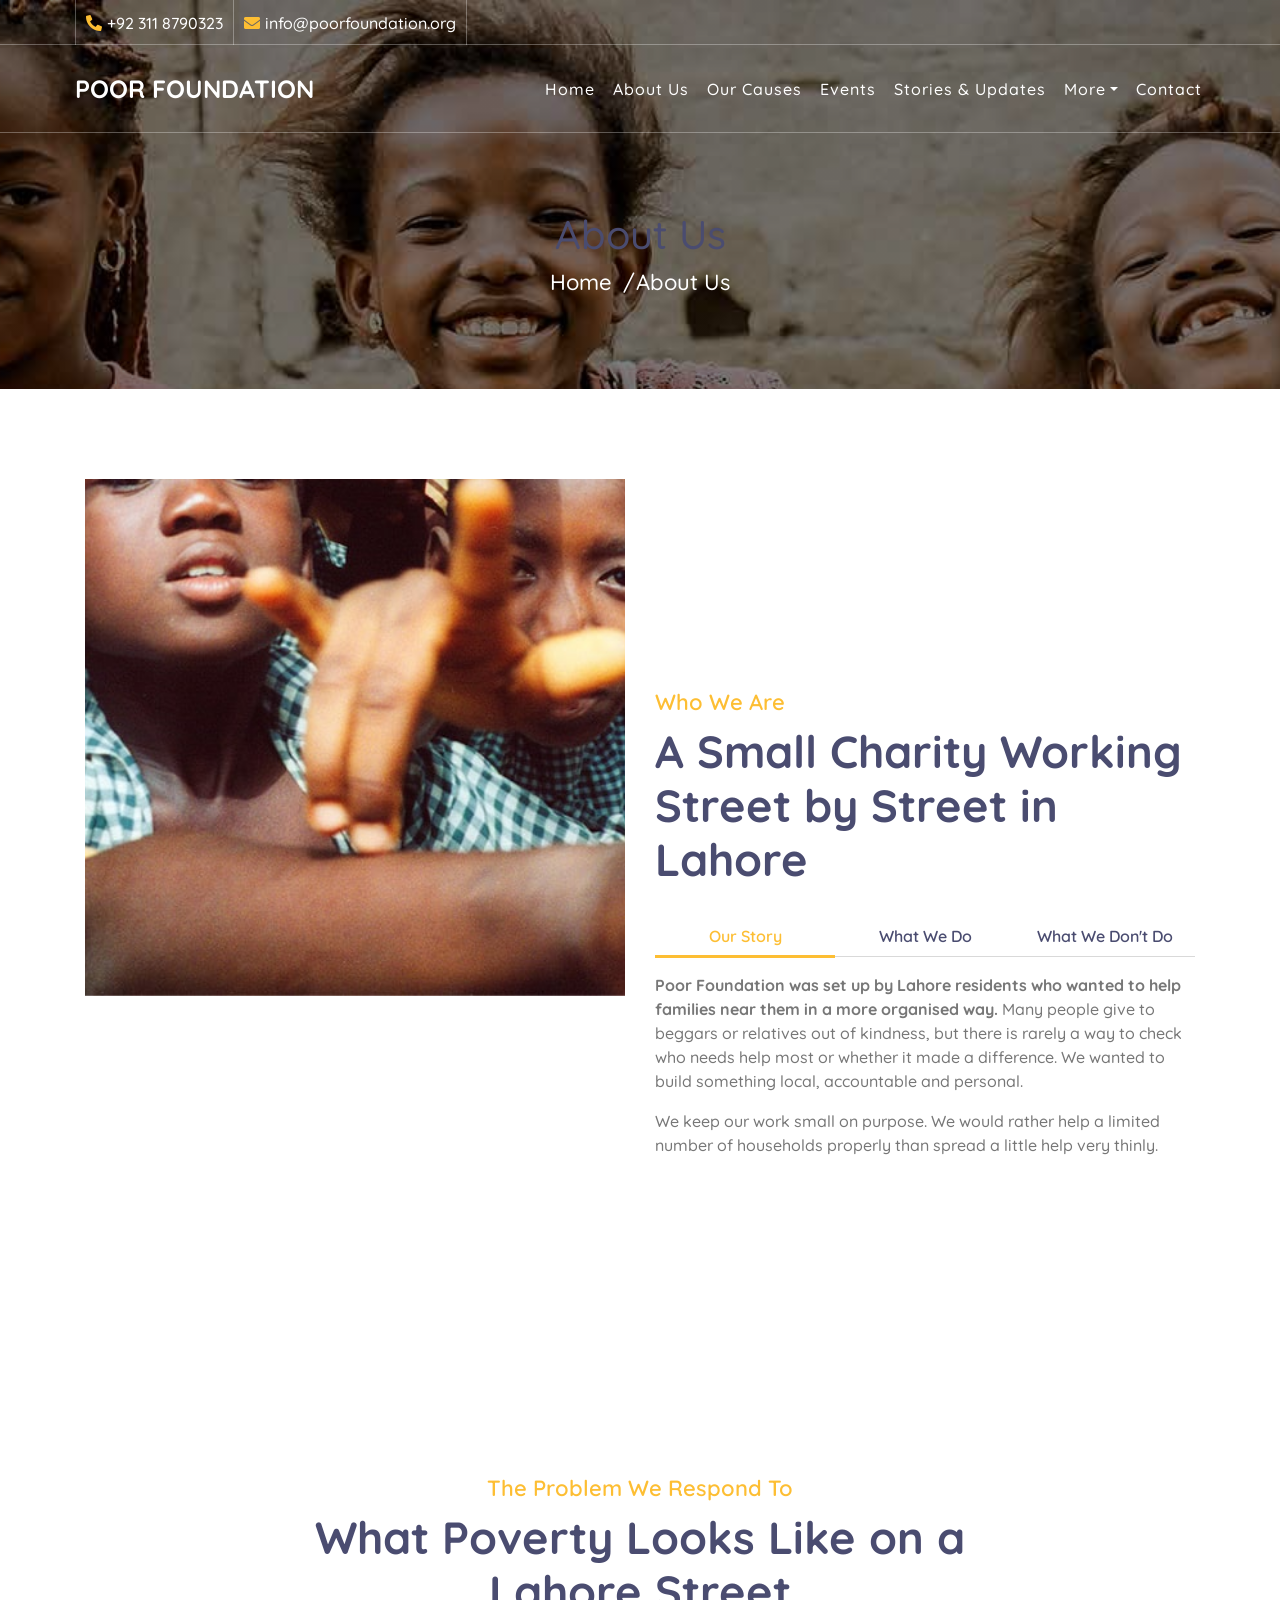
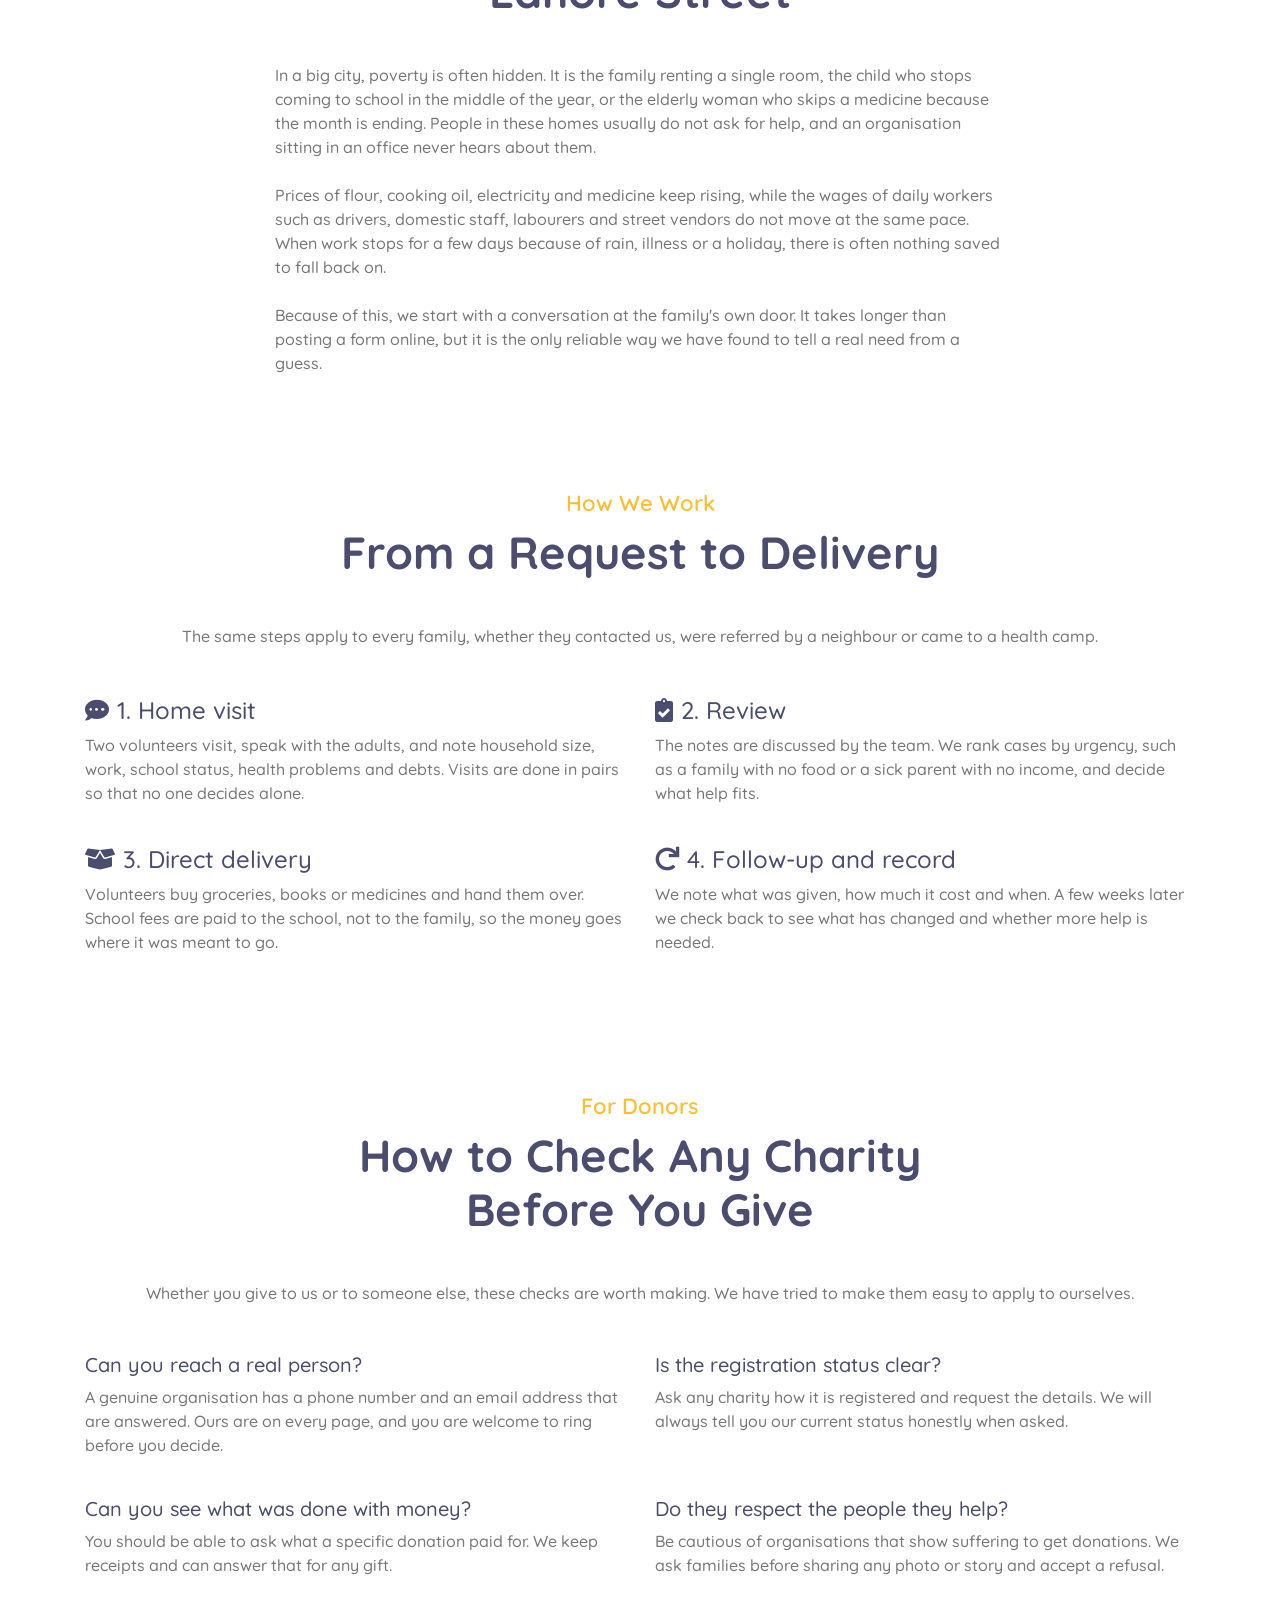
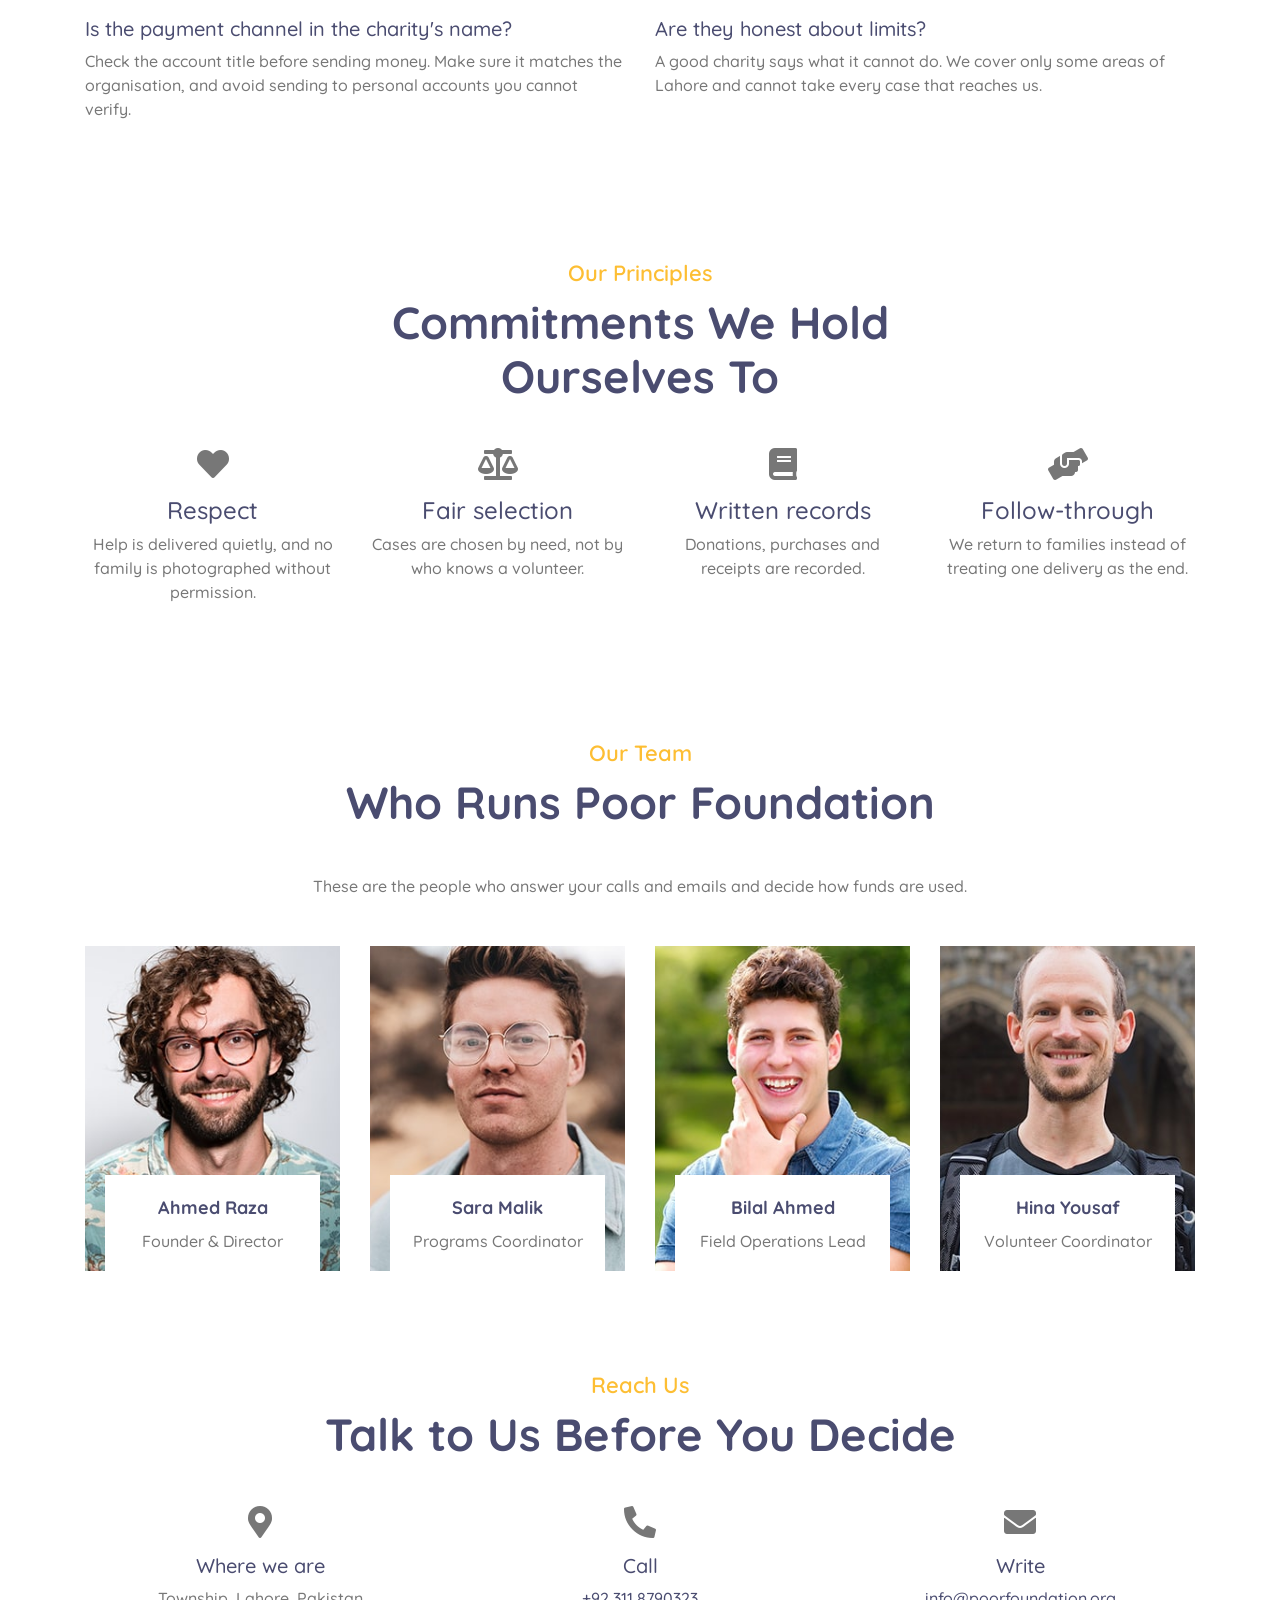
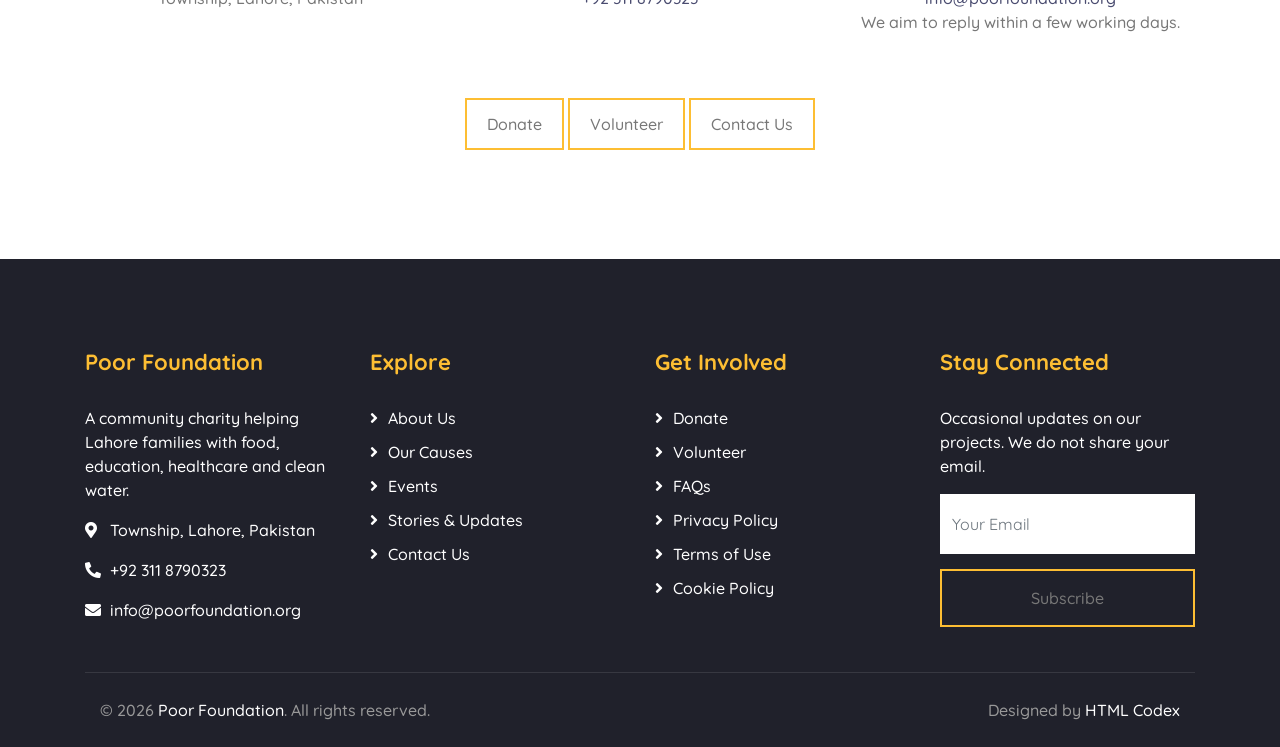
==== commit 2c1f0782: "done" ====
--- a/about.html
+++ b/about.html
@@ -2,11 +2,14 @@
 <html lang="en">
 <head>
     <meta charset="utf-8">
-    <title>About Us - Helpz Charity | Our Mission, Vision & Team</title>
+    <title>About Poor Foundation | Who We Are and How We Work</title>
     <meta content="width=device-width, initial-scale=1.0" name="viewport">
-    <meta content="charity organization, about helpz, nonprofit mission, community support, humanitarian aid" name="keywords">
-    <meta content="Helpz Charity is a community-driven nonprofit providing food, clean water, education, and healthcare. Learn our story, mission, and the team making real change." name="description">
-
+    <meta name="description" content="Learn how Poor Foundation chooses families, handles donations and works in Lahore, and how to check any charity before you give.">
+    <link rel="canonical" href="https://www.poorfoundation.org/about.html">
+    <meta property="og:type" content="website">
+    <meta property="og:title" content="About Poor Foundation | Who We Are and How We Work">
+    <meta property="og:description" content="How a Lahore community charity chooses families, handles donations and reports back.">
+    <meta property="og:url" content="https://www.poorfoundation.org/about.html">
     <link href="img/favicon.ico" rel="icon">
     <link href="https://fonts.googleapis.com/css2?family=Quicksand:wght@300;400;500;600;700&display=swap" rel="stylesheet">
     <link href="https://stackpath.bootstrapcdn.com/bootstrap/4.4.1/css/bootstrap.min.css" rel="stylesheet">
@@ -14,405 +17,196 @@
     <link href="lib/flaticon/font/flaticon.css" rel="stylesheet">
     <link href="lib/animate/animate.min.css" rel="stylesheet">
     <link href="lib/owlcarousel/assets/owl.carousel.min.css" rel="stylesheet">
+    <script async src="https://pagead2.googlesyndication.com/pagead/js/adsbygoogle.js?client=ca-pub-5177822330952725" crossorigin="anonymous"></script>
     <link href="css/style.css" rel="stylesheet">
 </head>
 <body>
-    <!-- Top Bar Start -->
-    <div class="top-bar d-none d-md-block">
-        <div class="container-fluid">
-            <div class="row">
-                <div class="col-md-8">
-                    <div class="top-bar-left">
-                        <div class="text">
-                            <i class="fa fa-phone-alt"></i>
-                            <p>+92 300 1234567</p>
-                        </div>
-                        <div class="text">
-                            <i class="fa fa-envelope"></i>
-                            <p>contact@helpzcharity.org</p>
-                        </div>
-                    </div>
-                </div>
-                <div class="col-md-4">
-                    <div class="top-bar-right">
-                        <div class="social">
-                            <a href="#" aria-label="Twitter"><i class="fab fa-twitter"></i></a>
-                            <a href="#" aria-label="Facebook"><i class="fab fa-facebook-f"></i></a>
-                            <a href="#" aria-label="LinkedIn"><i class="fab fa-linkedin-in"></i></a>
-                            <a href="#" aria-label="Instagram"><i class="fab fa-instagram"></i></a>
-                        </div>
-                    </div>
+
+<div class="top-bar d-none d-md-block"><div class="container-fluid"><div class="row">
+    <div class="col-md-8"><div class="top-bar-left">
+        <div class="text"><i class="fa fa-phone-alt"></i><p><a href="tel:+923118790323" style="color:inherit">+92 311 8790323</a></p></div>
+        <div class="text"><i class="fa fa-envelope"></i><p><a href="mailto:info@poorfoundation.org" style="color:inherit">info@poorfoundation.org</a></p></div>
+    </div></div>
+    <div class="col-md-4"><div class="top-bar-right"><div class="social"><!-- EDIT: real social links --></div></div></div>
+</div></div></div>
+
+<div class="navbar navbar-expand-lg bg-dark navbar-dark"><div class="container-fluid">
+    <a href="index.html" class="navbar-brand">Poor Foundation</a>
+    <button type="button" class="navbar-toggler" data-toggle="collapse" data-target="#navbarCollapse" aria-controls="navbarCollapse" aria-expanded="false" aria-label="Toggle navigation"><span class="navbar-toggler-icon"></span></button>
+    <div class="collapse navbar-collapse justify-content-between" id="navbarCollapse">
+        <div class="navbar-nav ml-auto">
+            <a href="index.html" class="nav-item nav-link">Home</a>
+            <a href="about.html" class="nav-item nav-link active">About Us</a>
+            <a href="causes.html" class="nav-item nav-link">Our Causes</a>
+            <a href="event.html" class="nav-item nav-link">Events</a>
+            <a href="blog.html" class="nav-item nav-link">Stories &amp; Updates</a>
+            <div class="nav-item dropdown">
+                <a href="#" class="nav-link dropdown-toggle" data-toggle="dropdown" aria-haspopup="true" aria-expanded="false">More</a>
+                <div class="dropdown-menu">
+                    <a href="service.html" class="dropdown-item">What We Do</a>
+                    <a href="team.html" class="dropdown-item">Our Team</a>
+                    <a href="donate.html" class="dropdown-item">Donate</a>
+                    <a href="volunteer.html" class="dropdown-item">Volunteer With Us</a>
+                    <a href="faq.html" class="dropdown-item">FAQs</a>
+                    <a href="privacy-policy.html" class="dropdown-item">Privacy Policy</a>
+                    <a href="terms.html" class="dropdown-item">Terms of Use</a>
+                </div>
+            </div>
+            <a href="contact.html" class="nav-item nav-link">Contact</a>
+        </div>
+    </div>
+</div></div>
+
+<div class="page-header"><div class="container"><div class="row">
+    <div class="col-12"><h1>About Us</h1></div>
+    <div class="col-12"><a href="index.html">Home</a><a href="about.html">About Us</a></div>
+</div></div></div>
+
+<!-- Who we are -->
+<div class="about"><div class="container"><div class="row align-items-center">
+    <div class="col-lg-6"><div class="about-img" data-parallax="scroll" data-image-src="img/about.jpg" role="img" aria-label="Poor Foundation volunteers in Lahore"></div></div>
+    <div class="col-lg-6">
+        <div class="section-header">
+            <p>Who We Are</p>
+            <h2>A Small Charity Working Street by Street in Lahore</h2>
+        </div>
+        <div class="about-tab">
+            <ul class="nav nav-pills nav-justified">
+                <li class="nav-item"><a class="nav-link active" data-toggle="pill" href="#tab-content-1">Our Story</a></li>
+                <li class="nav-item"><a class="nav-link" data-toggle="pill" href="#tab-content-2">What We Do</a></li>
+                <li class="nav-item"><a class="nav-link" data-toggle="pill" href="#tab-content-3">What We Don't Do</a></li>
+            </ul>
+            <div class="tab-content">
+                <div id="tab-content-1" class="container tab-pane active">
+                    <!-- EDIT (most important): replace this paragraph with your real founding story: year, who started it, what you saw, what you did first. -->
+                    <p><strong>Poor Foundation was set up by Lahore residents who wanted to help families near them in a more organised way.</strong> Many people give to beggars or relatives out of kindness, but there is rarely a way to check who needs help most or whether it made a difference. We wanted to build something local, accountable and personal.</p>
+                    <p>We keep our work small on purpose. We would rather help a limited number of households properly than spread a little help very thinly.</p>
+                </div>
+                <div id="tab-content-2" class="container tab-pane fade">
+                    <p><strong>We work in four areas.</strong> Monthly ration support for hungry households, school fees and school supplies for children at risk of dropping out, free health camps and medicine help, and safe drinking water for neighbourhoods that lack it.</p>
+                    <p>Each family is assessed individually, and the help we give depends on what the home actually needs.</p>
+                </div>
+                <div id="tab-content-3" class="container tab-pane fade">
+                    <p><strong>We do not give cash to strangers at the door, and we do not take on cases we cannot verify.</strong> We also do not promise results we cannot control, such as ending a family's poverty with a single donation.</p>
+                    <p>We do not publish photos of people in distress to raise money. Dignity matters more than donations.</p>
                 </div>
             </div>
         </div>
     </div>
-    <!-- Top Bar End -->
-
-    <!-- Nav Bar Start -->
-    <div class="navbar navbar-expand-lg bg-dark navbar-dark">
-        <div class="container-fluid">
-            <a href="index.html" class="navbar-brand">Helpz</a>
-            <button type="button" class="navbar-toggler" data-toggle="collapse" data-target="#navbarCollapse" aria-label="Toggle navigation">
-                <span class="navbar-toggler-icon"></span>
-            </button>
-
-            <div class="collapse navbar-collapse justify-content-between" id="navbarCollapse">
-                <div class="navbar-nav ml-auto">
-                    <a href="index.html" class="nav-item nav-link">Home</a>
-                    <a href="about.html" class="nav-item nav-link active">About</a>
-                    <a href="causes.html" class="nav-item nav-link">Causes</a>
-                    <a href="event.html" class="nav-item nav-link">Events</a>
-                    <a href="blog.html" class="nav-item nav-link">Blog</a>
-                    <div class="nav-item dropdown">
-                        <a href="#" class="nav-link dropdown-toggle" data-toggle="dropdown" aria-haspopup="true" aria-expanded="false">Pages</a>
-                        <div class="dropdown-menu">
-                            <a href="single.html" class="dropdown-item">Detail Page</a>
-                            <a href="service.html" class="dropdown-item">What We Do</a>
-                            <a href="team.html" class="dropdown-item">Meet The Team</a>
-                            <a href="donate.html" class="dropdown-item">Donate Now</a>
-                            <a href="volunteer.html" class="dropdown-item">Become A Volunteer</a>
-                        </div>
-                    </div>
-                    <a href="contact.html" class="nav-item nav-link">Contact</a>
-                </div>
-            </div>
-        </div>
-    </div>
-    <!-- Nav Bar End -->
-
-    <!-- Page Header Start -->
-    <div class="page-header">
-        <div class="container">
-            <div class="row">
-                <div class="col-12">
-                    <h2>About Us</h2>
-                </div>
-                <div class="col-12">
-                    <a href="index.html">Home</a>
-                    <a href="about.html">About Us</a>
-                </div>
-            </div>
-        </div>
-    </div>
-    <!-- Page Header End -->
-
-    <!-- About Start -->
-    <div class="about">
-        <div class="container">
-            <div class="row align-items-center">
-                <div class="col-lg-6">
-                    <div class="about-img" data-parallax="scroll" data-image-src="img/about.jpg" alt="Helpz charity team working with community"></div>
-                </div>
-                <div class="col-lg-6">
-                    <div class="section-header">
-                        <p>Learn About Us</p>
-                        <h2>A Community-Driven Charity Working for Real Change</h2>
-                    </div>
-                    <div class="about-tab">
-                        <ul class="nav nav-pills nav-justified">
-                            <li class="nav-item">
-                                <a class="nav-link active" data-toggle="pill" href="#tab-content-1">Our Story</a>
-                            </li>
-                            <li class="nav-item">
-                                <a class="nav-link" data-toggle="pill" href="#tab-content-2">Mission</a>
-                            </li>
-                            <li class="nav-item">
-                                <a class="nav-link" data-toggle="pill" href="#tab-content-3">Vision</a>
-                            </li>
-                        </ul>
-
-                        <div class="tab-content">
-                            <div id="tab-content-1" class="container tab-pane active">
-                                <p><strong>Helpz was born out of a simple but powerful belief: that even limited resources, when directed with honesty and purpose, can change lives.</strong> What started as a small neighborhood food drive in 2018 has since grown into a trusted charity organization that serves hundreds of families across multiple communities. Our journey has been shaped by the people we serve — their resilience, their struggles, and their hopes. Today, Helpz supports education, healthcare, clean water access, and food security for families who have been overlooked by traditional systems. We keep our operations transparent, our teams accountable, and our focus firmly on the people we serve, not on recognition. Every project begins with one question: <em>"What does this community actually need?"</em> — not what looks good in a report.</p>
-                            </div>
-                            <div id="tab-content-2" class="container tab-pane fade">
-                                <p><strong>Our mission is to reach people before their situation becomes a crisis.</strong> We partner directly with local communities because we believe that those closest to a problem understand its solution best. Every rupee donated is carefully tracked, every project is reviewed for impact, and every family we assist is treated with the dignity they deserve — never as a statistic. We measure success not by how much we raise, but by how many fewer children go hungry, how many more kids stay in school, and how many families gain access to clean water and healthcare. Our goal is to provide not just aid, but a pathway to stability and self-reliance.</p>
-                            </div>
-                            <div id="tab-content-3" class="container tab-pane fade">
-                                <p><strong>We envision a future where no child skips school because of hunger, and no family avoids a doctor because they cannot afford one.</strong> Our vision is to build self-sustaining community programs that eventually run without outside aid — so the help we provide today becomes independence tomorrow. We are working toward a model where local leaders take ownership of food distribution, education initiatives, and health camps, creating lasting change that doesn't depend on external funding. It is a long road, but it is the only kind of charity work that actually lasts. We prefer to grow slowly and responsibly rather than overpromise and underdeliver.</p>
-                            </div>
-                        </div>
-                    </div>
-                </div>
-            </div>
-        </div>
-    </div>
-    <!-- About End -->
-
-    <!-- Facts Start -->
-    <div class="facts" data-parallax="scroll" data-image-src="img/facts.jpg">
-        <div class="container">
-            <div class="row">
-                <div class="col-lg-3 col-md-6">
-                    <div class="facts-item">
-                        <i class="flaticon-home"></i>
-                        <div class="facts-text">
-                            <h3 class="facts-plus" data-toggle="counter-up">12</h3>
-                            <p>Communities Reached</p>
-                        </div>
-                    </div>
-                </div>
-                <div class="col-lg-3 col-md-6">
-                    <div class="facts-item">
-                        <i class="flaticon-charity"></i>
-                        <div class="facts-text">
-                            <h3 class="facts-plus" data-toggle="counter-up">85</h3>
-                            <p>Active Volunteers</p>
-                        </div>
-                    </div>
-                </div>
-                <div class="col-lg-3 col-md-6">
-                    <div class="facts-item">
-                        <i class="flaticon-kindness"></i>
-                        <div class="facts-text">
-                            <h3 class="facts-dollar" data-toggle="counter-up">5000</h3>
-                            <p>Annual Fundraising Goal</p>
-                        </div>
-                    </div>
-                </div>
-                <div class="col-lg-3 col-md-6">
-                    <div class="facts-item">
-                        <i class="flaticon-donation"></i>
-                        <div class="facts-text">
-                            <h3 class="facts-dollar" data-toggle="counter-up">2300</h3>
-                            <p>Raised So Far</p>
-                        </div>
-                    </div>
-                </div>
-            </div>
-        </div>
-    </div>
-    <!-- Facts End -->
-
-    <!-- Team Start -->
-    <div class="team">
-        <div class="container">
-            <div class="section-header text-center">
-                <p>Meet Our Team</p>
-                <h2>The Passionate People Behind Every Project</h2>
-            </div>
-            <div class="row">
-                <div class="col-lg-3 col-md-6">
-                    <div class="team-item">
-                        <div class="team-img">
-                            <img src="img/team-1.jpg" alt="Ahmed Raza, Founder and Director of Helpz Charity">
-                        </div>
-                        <div class="team-text">
-                            <h2>Ahmed Raza</h2>
-                            <p>Founder & Director</p>
-                            <div class="team-social">
-                                <a href="#" aria-label="Twitter"><i class="fab fa-twitter"></i></a>
-                                <a href="#" aria-label="Facebook"><i class="fab fa-facebook-f"></i></a>
-                                <a href="#" aria-label="LinkedIn"><i class="fab fa-linkedin-in"></i></a>
-                                <a href="#" aria-label="Instagram"><i class="fab fa-instagram"></i></a>
-                            </div>
-                        </div>
-                    </div>
-                </div>
-                <div class="col-lg-3 col-md-6">
-                    <div class="team-item">
-                        <div class="team-img">
-                            <img src="img/team-2.jpg" alt="Sara Malik, Programs Coordinator at Helpz Charity">
-                        </div>
-                        <div class="team-text">
-                            <h2>Sara Malik</h2>
-                            <p>Programs Coordinator</p>
-                            <div class="team-social">
-                                <a href="#" aria-label="Twitter"><i class="fab fa-twitter"></i></a>
-                                <a href="#" aria-label="Facebook"><i class="fab fa-facebook-f"></i></a>
-                                <a href="#" aria-label="LinkedIn"><i class="fab fa-linkedin-in"></i></a>
-                                <a href="#" aria-label="Instagram"><i class="fab fa-instagram"></i></a>
-                            </div>
-                        </div>
-                    </div>
-                </div>
-                <div class="col-lg-3 col-md-6">
-                    <div class="team-item">
-                        <div class="team-img">
-                            <img src="img/team-3.jpg" alt="Bilal Ahmed, Field Operations Lead at Helpz Charity">
-                        </div>
-                        <div class="team-text">
-                            <h2>Bilal Ahmed</h2>
-                            <p>Field Operations Lead</p>
-                            <div class="team-social">
-                                <a href="#" aria-label="Twitter"><i class="fab fa-twitter"></i></a>
-                                <a href="#" aria-label="Facebook"><i class="fab fa-facebook-f"></i></a>
-                                <a href="#" aria-label="LinkedIn"><i class="fab fa-linkedin-in"></i></a>
-                                <a href="#" aria-label="Instagram"><i class="fab fa-instagram"></i></a>
-                            </div>
-                        </div>
-                    </div>
-                </div>
-                <div class="col-lg-3 col-md-6">
-                    <div class="team-item">
-                        <div class="team-img">
-                            <img src="img/team-4.jpg" alt="Hina Yousaf, Volunteer Coordinator at Helpz Charity">
-                        </div>
-                        <div class="team-text">
-                            <h2>Hina Yousaf</h2>
-                            <p>Volunteer Coordinator</p>
-                            <div class="team-social">
-                                <a href="#" aria-label="Twitter"><i class="fab fa-twitter"></i></a>
-                                <a href="#" aria-label="Facebook"><i class="fab fa-facebook-f"></i></a>
-                                <a href="#" aria-label="LinkedIn"><i class="fab fa-linkedin-in"></i></a>
-                                <a href="#" aria-label="Instagram"><i class="fab fa-instagram"></i></a>
-                            </div>
-                        </div>
-                    </div>
-                </div>
-            </div>
-        </div>
-    </div>
-    <!-- Team End -->
-
-    <!-- Testimonial Start -->
-    <div class="testimonial">
-        <div class="container">
-            <div class="section-header text-center">
-                <p>Testimonials</p>
-                <h2>Real Stories From Our Community</h2>
-            </div>
-            <div class="owl-carousel testimonials-carousel">
-                <div class="testimonial-item">
-                    <div class="testimonial-profile">
-                        <img src="img/testimonial-1.jpg" alt="Fatima Noor, community member">
-                        <div class="testimonial-name">
-                            <h3>Fatima Noor</h3>
-                            <p>Community Member</p>
-                        </div>
-                    </div>
-                    <div class="testimonial-text">
-                        <p>
-                            "When my children needed school supplies, Helpz was the first to step in — without making us feel like a charity case. The team treated us with real respect and kindness. They didn't just give us things; they gave us hope."
-                        </p>
-                    </div>
-                </div>
-                <div class="testimonial-item">
-                    <div class="testimonial-profile">
-                        <img src="img/testimonial-2.jpg" alt="Usman Tariq, monthly donor">
-                        <div class="testimonial-name">
-                            <h3>Usman Tariq</h3>
-                            <p>Monthly Donor</p>
-                        </div>
-                    </div>
-                    <div class="testimonial-text">
-                        <p>
-                            "I've donated to several organizations over the years, but Helpz is the only one that consistently shows me exactly where my money goes. That transparency is why I keep coming back month after month."
-                        </p>
-                    </div>
-                </div>
-                <div class="testimonial-item">
-                    <div class="testimonial-profile">
-                        <img src="img/testimonial-3.jpg" alt="Ayesha Siddiqui, volunteer">
-                        <div class="testimonial-name">
-                            <h3>Ayesha Siddiqui</h3>
-                            <p>Volunteer</p>
-                        </div>
-                    </div>
-                    <div class="testimonial-text">
-                        <p>
-                            "I joined a single food drive two years ago and never left. The team here genuinely cares — you can feel it in how they treat every single family. It's the most meaningful work I've ever been part of."
-                        </p>
-                    </div>
-                </div>
-                <div class="testimonial-item">
-                    <div class="testimonial-profile">
-                        <img src="img/testimonial-4.jpg" alt="Kamran Sheikh, local shop owner">
-                        <div class="testimonial-name">
-                            <h3>Kamran Sheikh</h3>
-                            <p>Local Shop Owner</p>
-                        </div>
-                    </div>
-                    <div class="testimonial-text">
-                        <p>
-                            "Helpz organized a medical camp in our area when the nearest clinic was over an hour away. Dozens of families got checkups they'd been putting off for months. They truly fill a gap that no one else does."
-                        </p>
-                    </div>
-                </div>
-            </div>
-        </div>
-    </div>
-    <!-- Testimonial End -->
-
-    <!-- Footer Start -->
-    <div class="footer">
-        <div class="container">
-            <div class="row">
-                <div class="col-lg-3 col-md-6">
-                    <div class="footer-contact">
-                        <h2>Our Office</h2>
-                        <p><i class="fa fa-map-marker-alt"></i>Township, Lahore, Pakistan</p>
-                        <p><i class="fa fa-phone-alt"></i>+92 300 1234567</p>
-                        <p><i class="fa fa-envelope"></i>contact@helpzcharity.org</p>
-                        <div class="footer-social">
-                            <a class="btn btn-custom" href="#" aria-label="Twitter"><i class="fab fa-twitter"></i></a>
-                            <a class="btn btn-custom" href="#" aria-label="Facebook"><i class="fab fa-facebook-f"></i></a>
-                            <a class="btn btn-custom" href="#" aria-label="YouTube"><i class="fab fa-youtube"></i></a>
-                            <a class="btn btn-custom" href="#" aria-label="Instagram"><i class="fab fa-instagram"></i></a>
-                            <a class="btn btn-custom" href="#" aria-label="LinkedIn"><i class="fab fa-linkedin-in"></i></a>
-                        </div>
-                    </div>
-                </div>
-                <div class="col-lg-3 col-md-6">
-                    <div class="footer-link">
-                        <h2>Popular Links</h2>
-                        <a href="about.html">About Us</a>
-                        <a href="contact.html">Contact Us</a>
-                        <a href="causes.html">Popular Causes</a>
-                        <a href="event.html">Upcoming Events</a>
-                        <a href="blog.html">Latest Blog</a>
-                    </div>
-                </div>
-                <div class="col-lg-3 col-md-6">
-                    <div class="footer-link">
-                        <h2>Useful Links</h2>
-                        <a href="terms.html">Terms of Use</a>
-                        <a href="privacy-policy.html">Privacy Policy</a>
-                        <a href="cookies.html">Cookies</a>
-                        <a href="contact.html">Help</a>
-                        <a href="faq.html">FAQs</a>
-                    </div>
-                </div>
-                <div class="col-lg-3 col-md-6">
-                    <div class="footer-newsletter">
-                        <h2>Newsletter</h2>
-                        <form>
-                            <input class="form-control" placeholder="Your Email" aria-label="Email for newsletter">
-                            <button class="btn btn-custom" type="submit">Subscribe</button>
-                            <label>We respect your privacy. No spam, ever.</label>
-                        </form>
-                    </div>
-                </div>
-            </div>
-        </div>
-        <div class="container copyright">
-            <div class="row">
-                <div class="col-md-6">
-                    <p>&copy; <a href="index.html">Helpz Charity</a>, All Rights Reserved.</p>
-                </div>
-                <div class="col-md-6">
-                    <p>Designed with purpose by <a href="https://htmlcodex.com">HTML Codex</a></p>
-                </div>
-            </div>
-        </div>
-    </div>
-    <!-- Footer End -->
-
-    <a href="#" class="back-to-top" aria-label="Back to top"><i class="fa fa-chevron-up"></i></a>
-
-    <div id="loader" class="show">
-        <div class="loader"></div>
-    </div>
-
-    <script src="https://code.jquery.com/jquery-3.4.1.min.js"></script>
-    <script src="https://stackpath.bootstrapcdn.com/bootstrap/4.4.1/js/bootstrap.bundle.min.js"></script>
-    <script src="lib/easing/easing.min.js"></script>
-    <script src="lib/owlcarousel/owl.carousel.min.js"></script>
-    <script src="lib/waypoints/waypoints.min.js"></script>
-    <script src="lib/counterup/counterup.min.js"></script>
-    <script src="lib/parallax/parallax.min.js"></script>
-    <script src="mail/jqBootstrapValidation.min.js"></script>
-    <script src="mail/contact.js"></script>
-    <script src="js/main.js"></script>
+</div></div></div>
+
+<!-- Context -->
+<div class="container py-5">
+    <div class="section-header text-center"><p>The Problem We Respond To</p><h2>What Poverty Looks Like on a Lahore Street</h2></div>
+    <div class="row"><div class="col-lg-8 offset-lg-2">
+        <p class="mb-4">In a big city, poverty is often hidden. It is the family renting a single room, the child who stops coming to school in the middle of the year, or the elderly woman who skips a medicine because the month is ending. People in these homes usually do not ask for help, and an organisation sitting in an office never hears about them.</p>
+        <p class="mb-4">Prices of flour, cooking oil, electricity and medicine keep rising, while the wages of daily workers such as drivers, domestic staff, labourers and street vendors do not move at the same pace. When work stops for a few days because of rain, illness or a holiday, there is often nothing saved to fall back on.</p>
+        <p>Because of this, we start with a conversation at the family's own door. It takes longer than posting a form online, but it is the only reliable way we have found to tell a real need from a guess.</p>
+    </div></div>
+</div>
+
+<!-- How we work -->
+<div class="container py-5">
+    <div class="section-header text-center"><p>How We Work</p><h2>From a Request to Delivery</h2></div>
+    <p class="text-center mb-5">The same steps apply to every family, whether they contacted us, were referred by a neighbour or came to a health camp.</p>
+    <div class="row">
+        <div class="col-md-6 mb-4"><h4><i class="fa fa-comment-dots mr-2"></i>1. Home visit</h4><p>Two volunteers visit, speak with the adults, and note household size, work, school status, health problems and debts. Visits are done in pairs so that no one decides alone.</p></div>
+        <div class="col-md-6 mb-4"><h4><i class="fa fa-clipboard-check mr-2"></i>2. Review</h4><p>The notes are discussed by the team. We rank cases by urgency, such as a family with no food or a sick parent with no income, and decide what help fits.</p></div>
+        <div class="col-md-6 mb-4"><h4><i class="fa fa-box-open mr-2"></i>3. Direct delivery</h4><p>Volunteers buy groceries, books or medicines and hand them over. School fees are paid to the school, not to the family, so the money goes where it was meant to go.</p></div>
+        <div class="col-md-6 mb-4"><h4><i class="fa fa-redo mr-2"></i>4. Follow-up and record</h4><p>We note what was given, how much it cost and when. A few weeks later we check back to see what has changed and whether more help is needed.</p></div>
+    </div>
+</div>
+
+<!-- Donor guide -->
+<div class="container py-5">
+    <div class="section-header text-center"><p>For Donors</p><h2>How to Check Any Charity Before You Give</h2></div>
+    <p class="text-center mb-5">Whether you give to us or to someone else, these checks are worth making. We have tried to make them easy to apply to ourselves.</p>
+    <div class="row">
+        <div class="col-md-6 mb-4"><h5>Can you reach a real person?</h5><p>A genuine organisation has a phone number and an email address that are answered. Ours are on every page, and you are welcome to ring before you decide.</p></div>
+        <div class="col-md-6 mb-4"><h5>Is the registration status clear?</h5><p>Ask any charity how it is registered and request the details. <!-- EDIT: add your own status here, e.g. registered under ___ , or "registration in progress" --> We will always tell you our current status honestly when asked.</p></div>
+        <div class="col-md-6 mb-4"><h5>Can you see what was done with money?</h5><p>You should be able to ask what a specific donation paid for. We keep receipts and can answer that for any gift.</p></div>
+        <div class="col-md-6 mb-4"><h5>Do they respect the people they help?</h5><p>Be cautious of organisations that show suffering to get donations. We ask families before sharing any photo or story and accept a refusal.</p></div>
+        <div class="col-md-6 mb-4"><h5>Is the payment channel in the charity's name?</h5><p>Check the account title before sending money. Make sure it matches the organisation, and avoid sending to personal accounts you cannot verify.</p></div>
+        <div class="col-md-6 mb-4"><h5>Are they honest about limits?</h5><p>A good charity says what it cannot do. We cover only some areas of Lahore and cannot take every case that reaches us.</p></div>
+    </div>
+</div>
+
+<!-- Principles -->
+<div class="container py-5">
+    <div class="section-header text-center"><p>Our Principles</p><h2>Commitments We Hold Ourselves To</h2></div>
+    <div class="row text-center">
+        <div class="col-md-6 col-lg-3 mb-4"><i class="fa fa-heart fa-2x mb-3"></i><h4>Respect</h4><p>Help is delivered quietly, and no family is photographed without permission.</p></div>
+        <div class="col-md-6 col-lg-3 mb-4"><i class="fa fa-balance-scale fa-2x mb-3"></i><h4>Fair selection</h4><p>Cases are chosen by need, not by who knows a volunteer.</p></div>
+        <div class="col-md-6 col-lg-3 mb-4"><i class="fa fa-book fa-2x mb-3"></i><h4>Written records</h4><p>Donations, purchases and receipts are recorded.</p></div>
+        <div class="col-md-6 col-lg-3 mb-4"><i class="fa fa-hands-helping fa-2x mb-3"></i><h4>Follow-through</h4><p>We return to families instead of treating one delivery as the end.</p></div>
+    </div>
+</div>
+
+<!-- Team -->
+<!-- EDIT: real names, roles and photos. Add one line about each person's background. -->
+<div class="team"><div class="container">
+    <div class="section-header text-center"><p>Our Team</p><h2>Who Runs Poor Foundation</h2></div>
+    <p class="text-center mb-5">These are the people who answer your calls and emails and decide how funds are used.</p>
+    <div class="row">
+        <div class="col-lg-3 col-md-6"><div class="team-item"><div class="team-img"><img src="img/team-1.jpg" alt="Ahmed Raza, Founder and Director"></div><div class="team-text"><h2>Ahmed Raza</h2><p>Founder &amp; Director</p></div></div></div>
+        <div class="col-lg-3 col-md-6"><div class="team-item"><div class="team-img"><img src="img/team-2.jpg" alt="Sara Malik, Programs Coordinator"></div><div class="team-text"><h2>Sara Malik</h2><p>Programs Coordinator</p></div></div></div>
+        <div class="col-lg-3 col-md-6"><div class="team-item"><div class="team-img"><img src="img/team-3.jpg" alt="Bilal Ahmed, Field Operations Lead"></div><div class="team-text"><h2>Bilal Ahmed</h2><p>Field Operations Lead</p></div></div></div>
+        <div class="col-lg-3 col-md-6"><div class="team-item"><div class="team-img"><img src="img/team-4.jpg" alt="Hina Yousaf, Volunteer Coordinator"></div><div class="team-text"><h2>Hina Yousaf</h2><p>Volunteer Coordinator</p></div></div></div>
+    </div>
+</div></div>
+
+<!-- Contact info -->
+<div class="container py-5">
+    <div class="section-header text-center"><p>Reach Us</p><h2>Talk to Us Before You Decide</h2></div>
+    <div class="row text-center">
+        <div class="col-md-4 mb-4"><i class="fa fa-map-marker-alt fa-2x mb-3"></i><h5>Where we are</h5><p>Township, Lahore, Pakistan<br><!-- EDIT: add street / block --></p></div>
+        <div class="col-md-4 mb-4"><i class="fa fa-phone-alt fa-2x mb-3"></i><h5>Call</h5><p><a href="tel:+923118790323">+92 311 8790323</a><br><!-- EDIT: add office hours --></p></div>
+        <div class="col-md-4 mb-4"><i class="fa fa-envelope fa-2x mb-3"></i><h5>Write</h5><p><a href="mailto:info@poorfoundation.org">info@poorfoundation.org</a><br>We aim to reply within a few working days.</p></div>
+    </div>
+    <p class="text-center mt-4">
+        <a class="btn btn-custom" href="donate.html">Donate</a>
+        <a class="btn btn-custom" href="volunteer.html">Volunteer</a>
+        <a class="btn btn-custom" href="contact.html">Contact Us</a>
+    </p>
+</div>
+
+<div class="footer">
+    <div class="container"><div class="row">
+        <div class="col-lg-3 col-md-6"><div class="footer-contact">
+            <h2>Poor Foundation</h2>
+            <p>A community charity helping Lahore families with food, education, healthcare and clean water.</p>
+            <p><i class="fa fa-map-marker-alt"></i>Township, Lahore, Pakistan</p>
+            <p><i class="fa fa-phone-alt"></i><a href="tel:+923118790323" style="color:inherit">+92 311 8790323</a></p>
+            <p><i class="fa fa-envelope"></i><a href="mailto:info@poorfoundation.org" style="color:inherit">info@poorfoundation.org</a></p>
+        </div></div>
+        <div class="col-lg-3 col-md-6"><div class="footer-link"><h2>Explore</h2>
+            <a href="about.html">About Us</a><a href="causes.html">Our Causes</a><a href="event.html">Events</a><a href="blog.html">Stories &amp; Updates</a><a href="contact.html">Contact Us</a></div></div>
+        <div class="col-lg-3 col-md-6"><div class="footer-link"><h2>Get Involved</h2>
+            <a href="donate.html">Donate</a><a href="volunteer.html">Volunteer</a><a href="faq.html">FAQs</a><a href="privacy-policy.html">Privacy Policy</a><a href="terms.html">Terms of Use</a><a href="cookies.html">Cookie Policy</a></div></div>
+        <div class="col-lg-3 col-md-6"><div class="footer-newsletter">
+            <h2>Stay Connected</h2>
+            <p>Occasional updates on our projects. We do not share your email.</p>
+            <form><input class="form-control" type="email" placeholder="Your Email" aria-label="Email for newsletter" required><button class="btn btn-custom" type="submit">Subscribe</button></form>
+        </div></div>
+    </div></div>
+    <div class="container copyright"><div class="row">
+        <div class="col-md-6"><p>&copy; 2026 <a href="index.html">Poor Foundation</a>. All rights reserved.</p></div>
+        <div class="col-md-6"><p>Designed by <a href="https://htmlcodex.com">HTML Codex</a></p></div>
+    </div></div>
+</div>
+
+<a href="#" class="back-to-top" aria-label="Back to top"><i class="fa fa-chevron-up"></i></a>
+<div id="loader" class="show"><div class="loader"></div></div>
+
+<script src="https://code.jquery.com/jquery-3.4.1.min.js"></script>
+<script src="https://stackpath.bootstrapcdn.com/bootstrap/4.4.1/js/bootstrap.bundle.min.js"></script>
+<script src="lib/easing/easing.min.js"></script>
+<script src="lib/owlcarousel/owl.carousel.min.js"></script>
+<script src="lib/waypoints/waypoints.min.js"></script>
+<script src="lib/counterup/counterup.min.js"></script>
+<script src="lib/parallax/parallax.min.js"></script>
+<script src="mail/jqBootstrapValidation.min.js"></script>
+<script src="mail/contact.js"></script>
+<script src="js/main.js"></script>
 </body>
 </html>
--- a/css/style.css
+++ b/css/style.css
@@ -2144,3 +2144,16 @@
         text-align: center;
     }
 }
+.navbar .navbar-brand {
+    margin: 0;
+    color: #ffffff;
+    font-size: 25px;
+    line-height: 0px;
+    font-weight: bold;
+    letter-spacing: 0px;
+    text-transform: uppercase;
+}
+.navbar-dark .navbar-nav .nav-link, .navbar-dark .navbar-nav .nav-link:focus, .navbar-dark .navbar-nav .nav-link:hover, .navbar-dark .navbar-nav .nav-link.active {
+    padding: 12px 3px 11px 15px;
+    color: #ffffff;
+}
